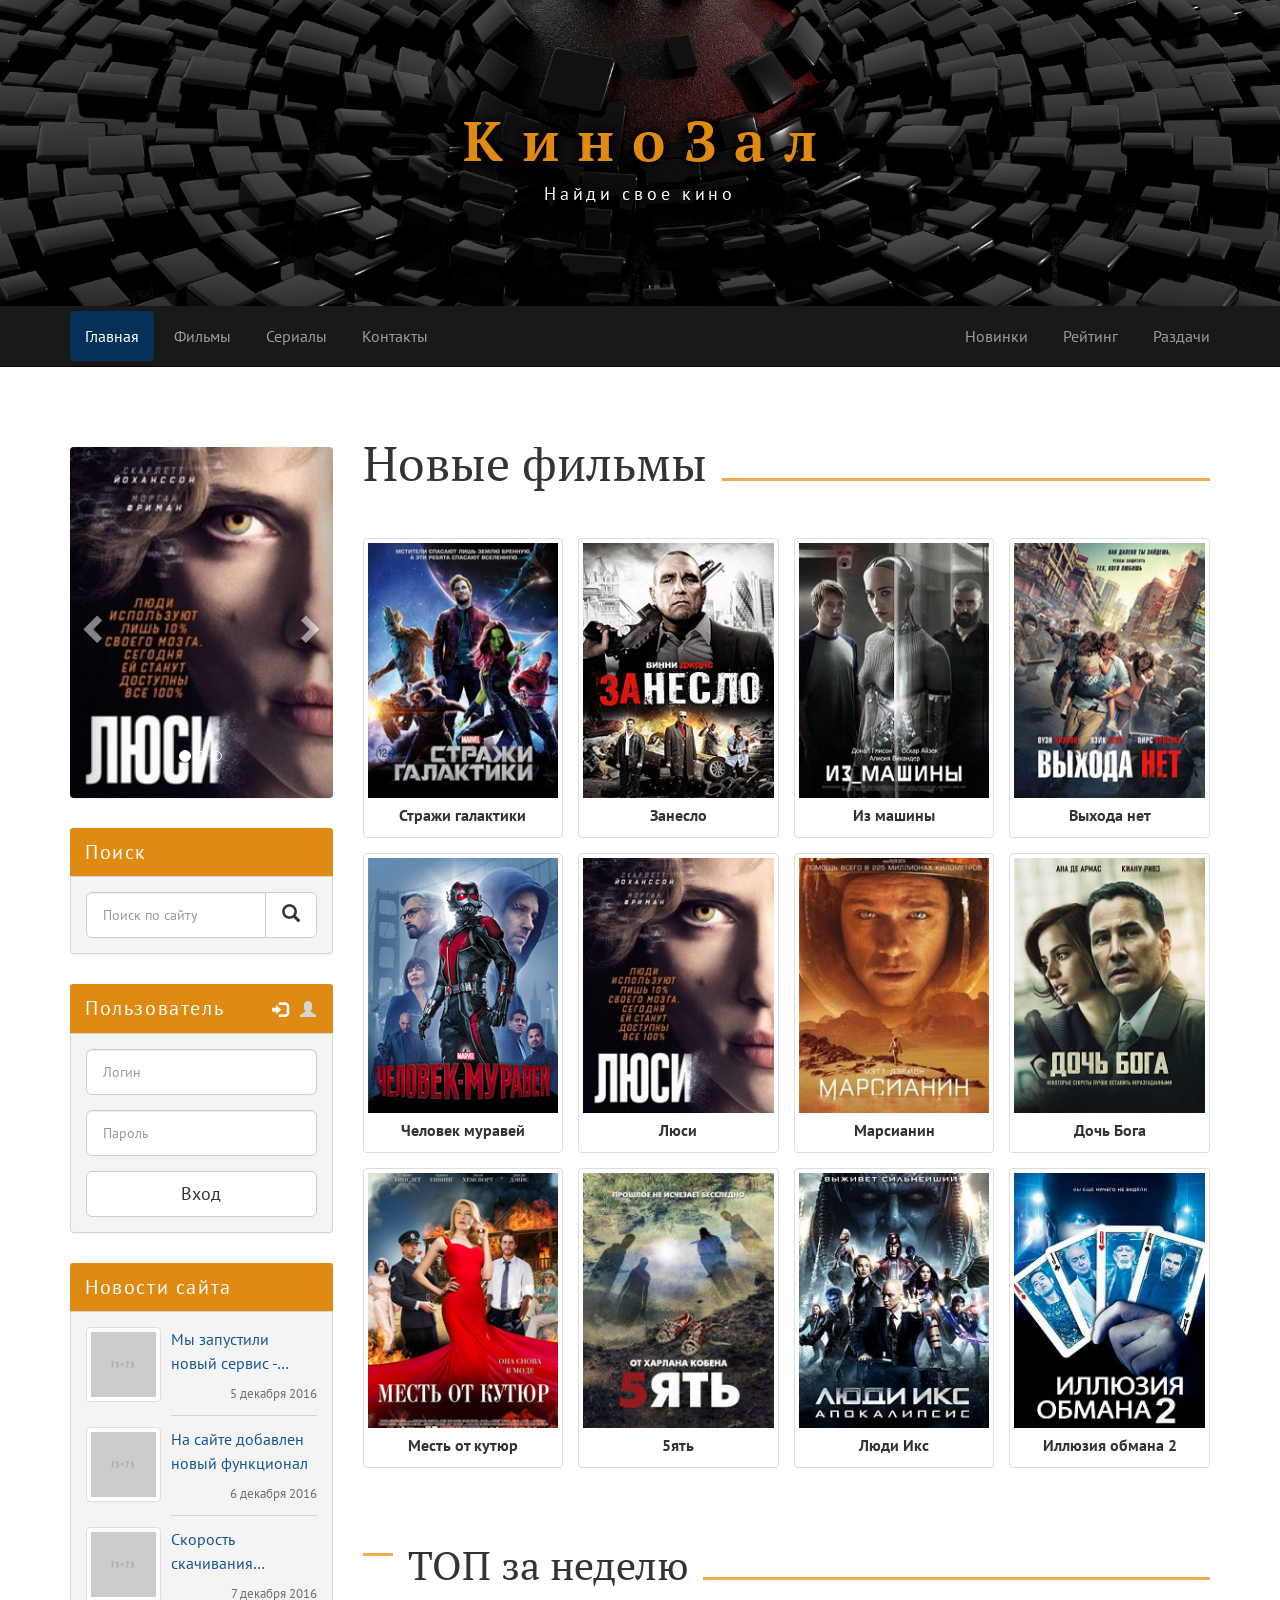
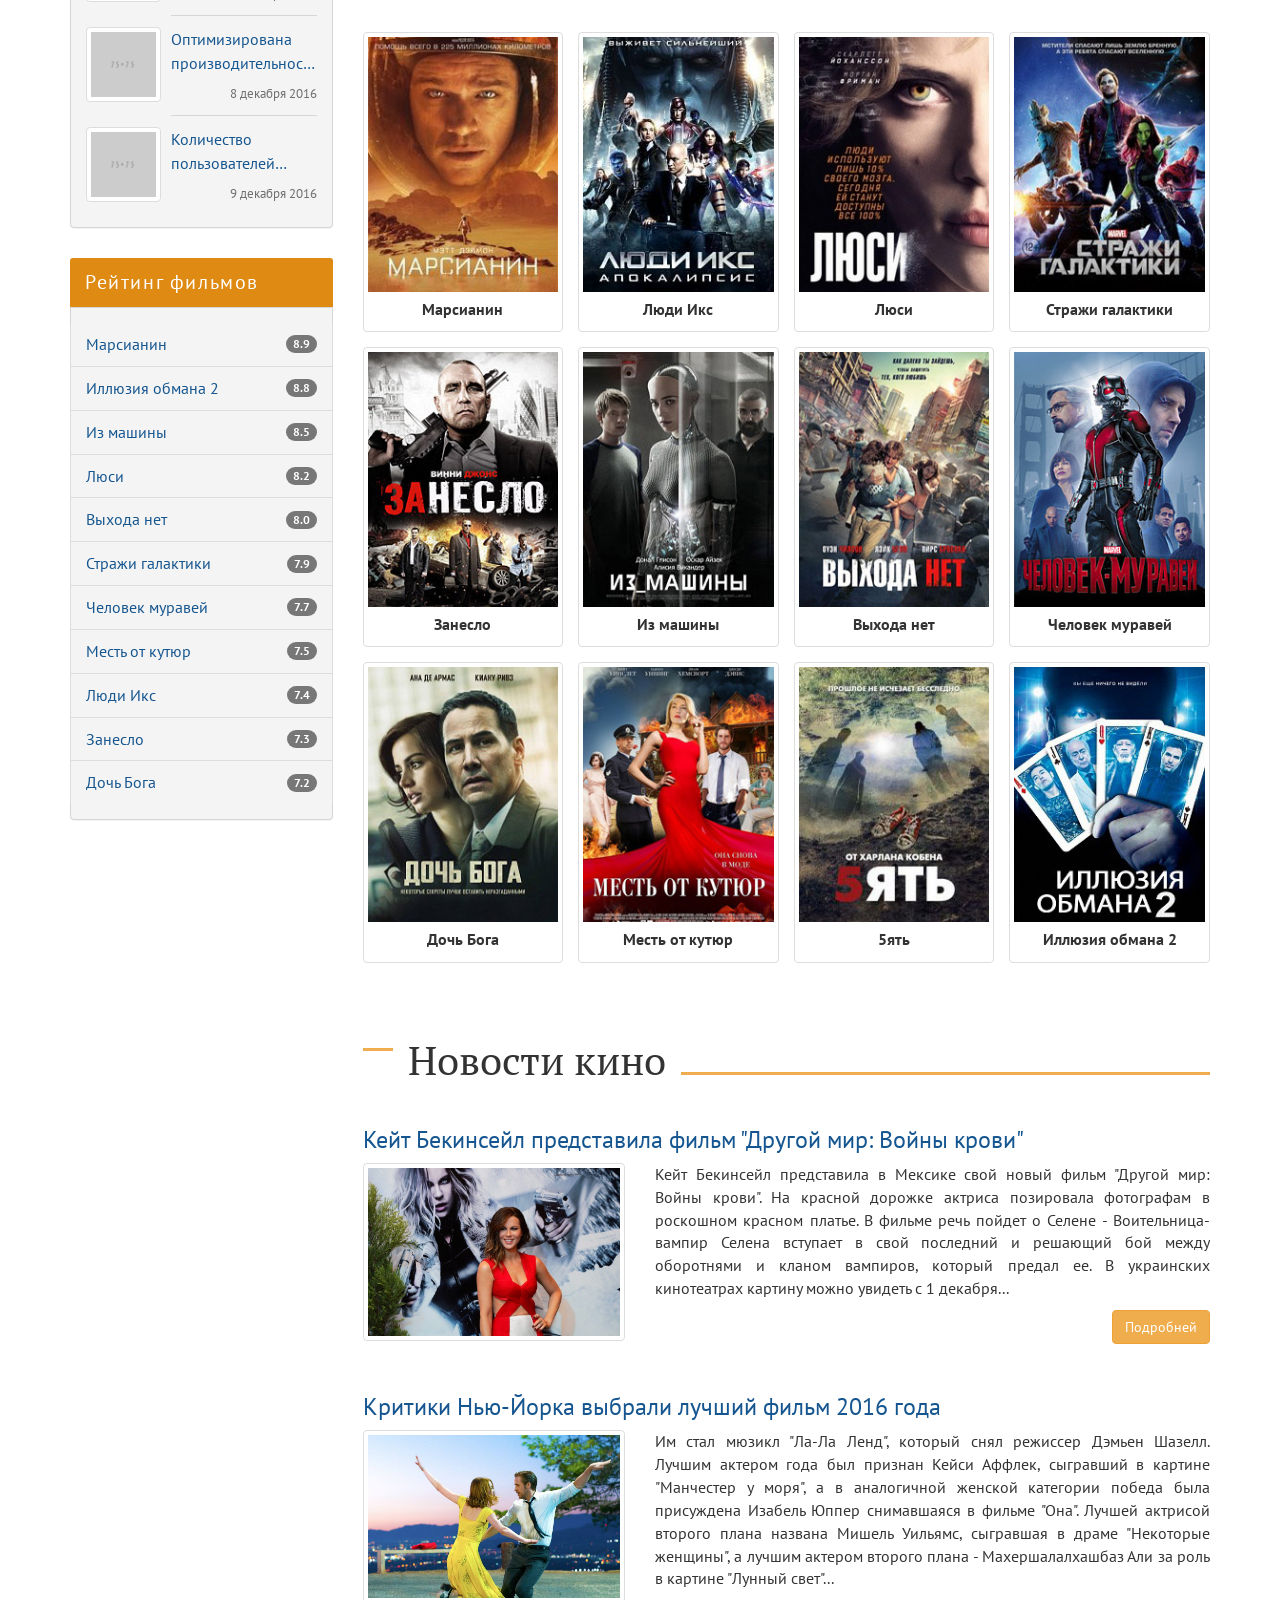
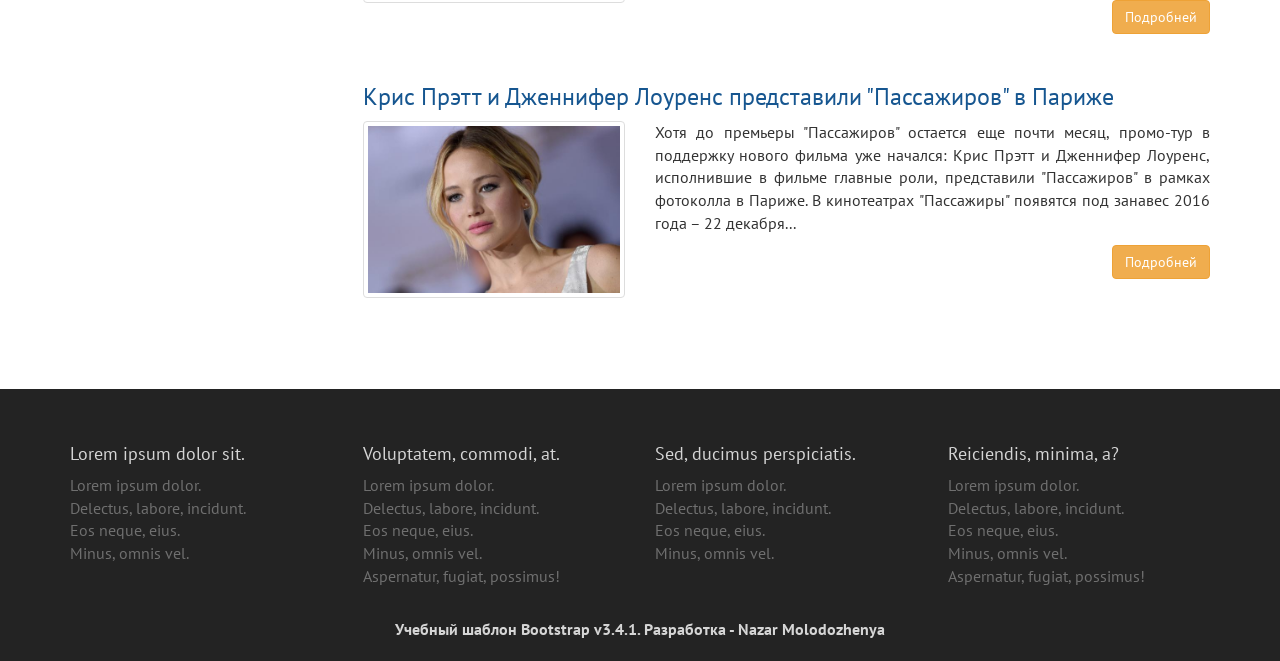
==== index.html @ 1fe45359 "bootstrap-project_first-version" ====
<!DOCTYPE html>

<html lang="ru">

<head>
	<meta charset="UTF-8">
	<meta name="viewport" content="width=device-width, initial-scale=1.0, minimum-scale=1.0">
	<meta http-equiv="X-UA-Compatible" content="ie=edge">
	<title>КиноЗал</title>
	<link href="libs/bootstrap/dist/css/bootstrap.min.css" rel="stylesheet">
	<link href="https://fonts.googleapis.com/css2?family=PT+Sans:wght@400;700&family=PT+Serif:wght@400;700&display=swap"
		rel="stylesheet">
	<link href="assets/css/style.css" rel="stylesheet">
	<link rel="icon" href="assets/img/favicon.png" type="image/x-icon">
	<!--[if lt IE 9]-->
	<script src="https://oss.maxcdn.com/html5shiv/3.7.3/html5shiv.min.js"></script>
	<script src="https://oss.maxcdn.com/respond/1.4.2/respond.min.js"></script>
	<!--[endif]-->
</head>

<body>

	<header class="header">

		<div class="header-logo">
			<div class="container">
				<strong class="header-logo__title">КиноЗал</strong>
				<span class="header-logo__description">Найди свое кино</span>
			</div>
		</div>

		<div class="header-menu">
			<nav class="navbar navbar-inverse navbar-static-top">
				<div class="container">

					<div class="navbar-header">
						<button type="button" class="navbar-toggle collapsed" data-toggle="collapse"
							data-target="#navbar-top" aria-expanded="false">
							<span class="sr-only">Toggle navigation</span>
							<span class="icon-bar"></span>
							<span class="icon-bar"></span>
							<span class="icon-bar"></span>
						</button>
					</div>

					<div class="collapse navbar-collapse" id="navbar-top">
						<ul class="nav navbar-nav navbar-left">
							<li class="active"><a href="index.html">Главная</a></li>
							<li><a href="page.html">Фильмы</a></li>
							<li><a href="#">Сериалы</a></li>
							<li><a href="#">Контакты</a></li>
						</ul>

						<ul class="nav navbar-nav navbar-right">
							<li><a href="#">Новинки</a></li>
							<li><a href="#">Рейтинг</a></li>
							<li><a href="#">Раздачи</a></li>
						</ul>
					</div>

				</div>
			</nav>
		</div>

	</header>

	<div class="container">
		<div class="row">

			<main class="main col-lg-9 col-lg-push-3 col-md-8 col-md-push-4">

				<section class="site-search panel panel-info visible-sm visible-xs">
					<div class="panel-heading">Поиск</div>
					<div class="panel-body">
						<form action="search">
							<div class="input-group input-group-lg">
								<input type="search" class="form-control" placeholder="Поиск по сайту">
								<span class="input-group-btn">
									<button class="btn btn-default">
										<span class="glyphicon glyphicon-search"></span>
									</button>
								</span>
							</div>
						</form>
					</div>
				</section>

				<section class="user-login panel panel-info visible-sm visible-xs">
					<div class="panel-heading">Пользователь</div>
					<div class="panel-body">
						<ul class="user-login__tabs nav nav-tabs" role="tablist">
							<li role="presentation" class="active">
								<a href="#user-login-main" aria-controls="user-login-main" role="tab" data-toggle="tab">
									<span class="glyphicon glyphicon-log-in"></span>
								</a>
							</li>
							<li role="presentation">
								<a href="#user-registration-main" aria-controls="user-registration-main" role="tab"
									data-toggle="tab">
									<span class="glyphicon glyphicon-user"></span>
								</a>
							</li>
						</ul>
						<div class="user-login__content tab-content">
							<div role="tabpanel" class="tab-pane fade in active" id="user-login-main">
								<form action="login">
									<div class="form-group">
										<input type="text" class="form-control input-lg" placeholder="Логин">
									</div>
									<div class="form-group">
										<input type="password" class="form-control input-lg" placeholder="Пароль">
									</div>
									<button class="btn btn-default btn-lg btn-block">Вход</button>
								</form>
							</div>
							<div role="tabpanel" class="tab-pane fade" id="user-registration-main">
								<form action="registration">
									<div class="form-group">
										<input type="text" class="form-control input-lg" placeholder="Логин">
									</div>
									<div class="form-group">
										<input type="password" class="form-control input-lg" placeholder="Пароль">
									</div>
									<div class="form-group">
										<input type="email" class="form-control input-lg" placeholder="Email">
									</div>
									<button class="btn btn-default btn-lg btn-block">Регистрация</button>
								</form>
							</div>
						</div>
					</div>
				</section>

				<section class="new-films">
					<h1 class="new-films__title">Новые фильмы</h1>
					<div class="new-films__row row">
						<article class="new-films__item col-lg-3 col-sm-4 col-xs-6">
							<div class="new-films__item-thumbnail thumbnail">
								<a class="new-films__item-link" href="">
									<img class="new-films__item-image" src="assets/img/films/1266931.jpg" alt="...">
									<div class="new-films__item-caption caption">
										<h3 class="new-films__item-title">Стражи галактики</h3>
									</div>
								</a>
							</div>
						</article>
						<article class="new-films__item col-lg-3 col-sm-4 col-xs-6">
							<div class="new-films__item-thumbnail thumbnail">
								<a class="new-films__item-link" href="">
									<img class="new-films__item-image" src="assets/img/films/1289488.jpg" alt="...">
									<div class="new-films__item-caption caption">
										<h3 class="new-films__item-title">Занесло</h3>
									</div>
								</a>
							</div>
						</article>
						<article class="new-films__item col-lg-3 col-sm-4 col-xs-6">
							<div class="new-films__item-thumbnail thumbnail">
								<a class="new-films__item-link" href="">
									<img class="new-films__item-image" src="assets/img/films/1341151.jpg" alt="...">
									<div class="new-films__item-caption caption">
										<h3 class="new-films__item-title">Из машины</h3>
									</div>
								</a>
							</div>
						</article>
						<article class="new-films__item col-lg-3 col-sm-4 col-xs-6">
							<div class="new-films__item-thumbnail thumbnail">
								<a class="new-films__item-link" href="">
									<img class="new-films__item-image" src="assets/img/films/1381061.jpg" alt="...">
									<div class="new-films__item-caption caption">
										<h3 class="new-films__item-title">Выхода нет</h3>
									</div>
								</a>
							</div>
						</article>
						<article class="new-films__item col-lg-3 col-sm-4 col-xs-6">
							<div class="new-films__item-thumbnail thumbnail">
								<a class="new-films__item-link" href="">
									<img class="new-films__item-image" src="assets/img/films/1393263.jpg" alt="...">
									<div class="new-films__item-caption caption">
										<h3 class="new-films__item-title">Человек муравей</h3>
									</div>
								</a>
							</div>
						</article>
						<article class="new-films__item col-lg-3 col-sm-4 col-xs-6">
							<div class="new-films__item-thumbnail thumbnail">
								<a class="new-films__item-link" href="">
									<img class="new-films__item-image" src="assets/img/films/1263242.jpg" alt="...">
									<div class="new-films__item-caption caption">
										<h3 class="new-films__item-title">Люси</h3>
									</div>
								</a>
							</div>
						</article>
						<article class="new-films__item col-lg-3 col-sm-4 col-xs-6">
							<div class="new-films__item-thumbnail thumbnail">
								<a class="new-films__item-link" href="">
									<img class="new-films__item-image" src="assets/img/films/1401663.jpg" alt="...">
									<div class="new-films__item-caption caption">
										<h3 class="new-films__item-title">Марсианин</h3>
									</div>
								</a>
							</div>
						</article>
						<article class="new-films__item col-lg-3 col-sm-4 col-xs-6">
							<div class="new-films__item-thumbnail thumbnail">
								<a class="new-films__item-link" href="">
									<img class="new-films__item-image" src="assets/img/films/1415999.jpg" alt="...">
									<div class="new-films__item-caption caption">
										<h3 class="new-films__item-title">Дочь Бога</h3>
									</div>
								</a>
							</div>
						</article>
						<article class="new-films__item col-lg-3 col-sm-4 col-xs-6">
							<div class="new-films__item-thumbnail thumbnail">
								<a class="new-films__item-link" href="">
									<img class="new-films__item-image" src="assets/img/films/1423264.jpg" alt="...">
									<div class="new-films__item-caption caption">
										<h3 class="new-films__item-title">Месть от кутюр</h3>
									</div>
								</a>
							</div>
						</article>
						<article class="new-films__item col-lg-3 col-sm-4 col-xs-6">
							<div class="new-films__item-thumbnail thumbnail">
								<a class="new-films__item-link" href="">
									<img class="new-films__item-image" src="assets/img/films/1441076.jpg" alt="...">
									<div class="new-films__item-caption caption">
										<h3 class="new-films__item-title">5ять</h3>
									</div>
								</a>
							</div>
						</article>
						<article class="new-films__item col-lg-3 col-sm-4 col-xs-6">
							<div class="new-films__item-thumbnail thumbnail">
								<a class="new-films__item-link" href="">
									<img class="new-films__item-image" src="assets/img/films/1453229.jpg" alt="...">
									<div class="new-films__item-caption caption">
										<h3 class="new-films__item-title">Люди Икс</h3>
									</div>
								</a>
							</div>
						</article>
						<article class="new-films__item col-lg-3 col-sm-4 col-xs-6">
							<div class="new-films__item-thumbnail thumbnail">
								<a class="new-films__item-link" href="">
									<img class="new-films__item-image" src="assets/img/films/1455536.jpg" alt="...">
									<div class="new-films__item-caption caption">
										<h3 class="new-films__item-title">Иллюзия обмана 2</h3>
									</div>
								</a>
							</div>
						</article>
					</div>
				</section>

				<section class="top-week">
					<h2>ТОП за неделю</h2>
					<div class="top-week__row row">
						<article class="top-week__item col-lg-3 col-sm-4 col-xs-6">
							<div class="top-week__item-thumbnail thumbnail">
								<a href="#">
									<img src="assets/img/films/1401663.jpg" alt="Марсианин"
										class="top-week__item-image">
									<div class="top-week__item-caption caption">
										<h3 class="top-week__item-title">Марсианин</h3>
									</div>
								</a>
							</div>
						</article>
						<article class="top-week__item col-lg-3 col-sm-4 col-xs-6">
							<div class="top-week__item-thumbnail thumbnail">
								<a href="#">
									<img src="assets/img/films/1453229.jpg" alt="Люди Икс" class="top-week__item-image">
									<div class="top-week__item-caption caption">
										<h3 class="top-week__item-title">Люди Икс</h3>
									</div>
								</a>
							</div>
						</article>
						<article class="top-week__item col-lg-3 col-sm-4 col-xs-6">
							<div class="top-week__item-thumbnail thumbnail">
								<a href="#">
									<img src="assets/img/films/1263242.jpg" alt="Люси" class="top-week__item-image">
									<div class="top-week__item-caption caption">
										<h3 class="top-week__item-title">Люси</h3>
									</div>
								</a>
							</div>
						</article>
						<article class="top-week__item col-lg-3 col-sm-4 col-xs-6">
							<div class="top-week__item-thumbnail thumbnail">
								<a href="#">
									<img src="assets/img/films/1266931.jpg" alt="Стражи галактики"
										class="top-week__item-image">
									<div class="top-week__item-caption caption">
										<h3 class="top-week__item-title">Стражи галактики</h3>
									</div>
								</a>
							</div>
						</article>
						<article class="top-week__item col-lg-3 col-sm-4 col-xs-6">
							<div class="top-week__item-thumbnail thumbnail">
								<a href="#">
									<img src="assets/img/films/1289488.jpg" alt="Занесло" class="top-week__item-image">
									<div class="top-week__item-caption caption">
										<h3 class="top-week__item-title">Занесло</h3>
									</div>
								</a>
							</div>
						</article>
						<article class="top-week__item col-lg-3 col-sm-4 col-xs-6">
							<div class="top-week__item-thumbnail thumbnail">
								<a href="#">
									<img src="assets/img/films/1341151.jpg" alt="Из машины"
										class="top-week__item-image">
									<div class="top-week__item-caption caption">
										<h3 class="top-week__item-title">Из машины</h3>
									</div>
								</a>
							</div>
						</article>
						<article class="top-week__item col-lg-3 col-sm-4 col-xs-6">
							<div class="top-week__item-thumbnail thumbnail">
								<a href="#">
									<img src="assets/img/films/1381061.jpg" alt="Выхода нет"
										class="top-week__item-image">
									<div class="top-week__item-caption caption">
										<h3 class="top-week__item-title">Выхода нет</h3>
									</div>
								</a>
							</div>
						</article>
						<article class="top-week__item col-lg-3 col-sm-4 col-xs-6">
							<div class="top-week__item-thumbnail thumbnail">
								<a href="#">
									<img src="assets/img/films/1393263.jpg" alt="Человек муравей"
										class="top-week__item-image">
									<div class="top-week__item-caption caption">
										<h3 class="top-week__item-title">Человек муравей</h3>
									</div>
								</a>
							</div>
						</article>
						<article class="top-week__item col-lg-3 col-sm-4 col-xs-6">
							<div class="top-week__item-thumbnail thumbnail">
								<a href="#">
									<img src="assets/img/films/1415999.jpg" alt="Дочь Бога"
										class="top-week__item-image">
									<div class="top-week__item-caption caption">
										<h3 class="top-week__item-title">Дочь Бога</h3>
									</div>
								</a>
							</div>
						</article>
						<article class="top-week__item col-lg-3 col-sm-4 col-xs-6">
							<div class="top-week__item-thumbnail thumbnail">
								<a href="#">
									<img src="assets/img/films/1423264.jpg" alt="Месть от кутюр"
										class="top-week__item-image">
									<div class="top-week__item-caption caption">
										<h3 class="top-week__item-title">Месть от кутюр</h3>
									</div>
								</a>
							</div>
						</article>
						<article class="top-week__item col-lg-3 col-sm-4 col-xs-6">
							<div class="top-week__item-thumbnail thumbnail">
								<a href="#">
									<img src="assets/img/films/1441076.jpg" alt="5ять" class="top-week__item-image">
									<div class="top-week__item-caption caption">
										<h3 class="top-week__item-title">5ять</h3>
									</div>
								</a>
							</div>
						</article>
						<article class="top-week__item col-lg-3 col-sm-4 col-xs-6">
							<div class="top-week__item-thumbnail thumbnail">
								<a href="#">
									<img src="assets/img/films/1455536.jpg" alt="Иллюзия обмана 2"
										class="top-week__item-image">
									<div class="top-week__item-caption caption">
										<h3 class="top-week__item-title">Иллюзия обмана 2</h3>
									</div>
								</a>
							</div>
						</article>
					</div>
				</section>

				<section class="film-news">
					<h2>Новости кино</h2>
					<article class="film-news__item">
						<h3><a href="#">Кейт Бекинсейл представила фильм "Другой мир: Войны крови"</a></h3>
						<div class="row">
							<div class="col-sm-4">
								<div class="film-news__item-thumbnail thumbnail">
									<img class="film-news__item-image" src="assets/img/news/news-1.jpg" alt="image">
								</div>
							</div>
							<div class="col-sm-8">
								<p class="film-news__item-text">Кейт Бекинсейл представила в Мексике свой новый фильм
									"Другой мир: Войны
									крови". На красной дорожке актриса позировала фотографам в роскошном красном платье.
									В фильме речь
									пойдет о Селене - Воительница-вампир Селена вступает в свой последний и решающий бой
									между оборотнями
									и кланом вампиров, который предал ее. В украинских кинотеатрах картину можно увидеть
									с 1 декабря...
								</p>
								<a href="#" class="film-news__item-button btn btn-warning">Подробней</a>
							</div>
						</div>
					</article>
					<article class="film-news__item">
						<h3><a href="#">Критики Нью-Йорка выбрали лучший фильм 2016 года</a></h3>
						<div class="row">
							<div class="col-sm-4">
								<div class="film-news__item-thumbnail thumbnail">
									<img class="film-news__item-image" src="assets/img/news/news-2.jpg" alt="image">
								</div>
							</div>
							<div class="col-sm-8">
								<p class="film-news__item-text">Им стал мюзикл "Ла-Ла Ленд", который снял режиссер
									Дэмьен Шазелл. Лучшим
									актером года был признан Кейси Аффлек, сыгравший в картине "Манчестер у моря", а в
									аналогичной женской
									категории победа была присуждена Изабель Юппер снимавшаяся в фильме "Она". Лучшей
									актрисой второго
									плана названа Мишель Уильямс, сыгравшая в драме "Некоторые женщины", а лучшим
									актером второго плана -
									Махершалалхашбаз Али за роль в картине "Лунный свет"...</p>
								<a href="#" class="film-news__item-button btn btn-warning">Подробней</a>
							</div>
						</div>
					</article>
					<article class="film-news__item">
						<h3><a href="#">Крис Прэтт и Дженнифер Лоуренс представили "Пассажиров" в Париже</a></h3>
						<div class="row">
							<div class="col-sm-4">
								<div class="film-news__item-thumbnail thumbnail">
									<img class="film-news__item-image" src="assets/img/news/news-3.jpg" alt="image">
								</div>
							</div>
							<div class="col-sm-8">
								<p class="film-news__item-text">Хотя до премьеры "Пассажиров" остается еще почти месяц,
									промо-тур в
									поддержку нового фильма уже начался: Крис Прэтт и Дженнифер Лоуренс, исполнившие в
									фильме главные
									роли, представили "Пассажиров" в рамках фотоколла в Париже. В кинотеатрах
									"Пассажиры" появятся под
									занавес 2016 года – 22 декабря...</p>
								<a href="#" class="film-news__item-button btn btn-warning">Подробней</a>
							</div>
						</div>
					</article>
				</section>

			</main>

			<aside class="left-sidebar col-lg-3 col-lg-pull-9 col-md-4 col-md-pull-8">

				<div class="vertical-slider panel panel-info hidden-sm hidden-xs">
					<div id="vertical-carousel" class="carousel slide" data-ride="carousel">
						<!-- Показатели -->
						<ol class="carousel-indicators">
							<li data-target="#vertical-carousel" data-slide-to="0" class="active"></li>
							<li data-target="#vertical-carousel" data-slide-to="1"></li>
							<li data-target="#vertical-carousel" data-slide-to="2"></li>
						</ol>

						<!-- Обертка для слайдов -->
						<div class="carousel-inner" role="listbox">
							<div class="item active">
								<img class="vertical-slider__image" src="assets/img/films/1263242.jpg" alt="slider">
							</div>
							<div class="item">
								<img class="vertical-slider__image" src="assets/img/films/1289488.jpg" alt="slider">
							</div>
							<div class="item">
								<img class="vertical-slider__image" src="assets/img/films/1401663.jpg" alt="slider">
							</div>
						</div>

						<!-- Элементы управления -->
						<a class="left carousel-control" href="#vertical-carousel" role="button" data-slide="prev">
							<span class="glyphicon glyphicon-chevron-left" aria-hidden="true"></span>
							<span class="sr-only">Previous</span>
						</a>
						<a class="right carousel-control" href="#vertical-carousel" role="button" data-slide="next">
							<span class="glyphicon glyphicon-chevron-right" aria-hidden="true"></span>
							<span class="sr-only">Next</span>
						</a>
					</div>
				</div>

				<div class="site-search panel panel-info hidden-sm hidden-xs">
					<div class="panel-heading">Поиск</div>
					<div class="panel-body">
						<form action="search">
							<div class="input-group input-group-lg">
								<input type="search" class="form-control" placeholder="Поиск по сайту">
								<span class="input-group-btn">
									<button class="btn btn-default">
										<span class="glyphicon glyphicon-search"></span>
									</button>
								</span>
							</div>
						</form>
					</div>
				</div>

				<div class="user-login panel panel-info hidden-sm hidden-xs">
					<div class="panel-heading">Пользователь</div>
					<div class="panel-body">
						<ul class="user-login__tabs nav nav-tabs" role="tablist">
							<li role="presentation" class="active">
								<a href="#user-login-sidebar" aria-controls="user-login-sidebar" role="tab"
									data-toggle="tab">
									<span class="glyphicon glyphicon-log-in"></span>
								</a>
							</li>
							<li role="presentation">
								<a href="#user-registration-sidebar" aria-controls="user-registration-sidebar"
									role="tab" data-toggle="tab">
									<span class="glyphicon glyphicon-user"></span>
								</a>
							</li>
						</ul>
						<div class="user-login__content tab-content">
							<div role="tabpanel" class="tab-pane fade in active" id="user-login-sidebar">
								<form action="login">
									<div class="form-group">
										<input type="text" class="form-control input-lg" placeholder="Логин">
									</div>
									<div class="form-group">
										<input type="password" class="form-control input-lg" placeholder="Пароль">
									</div>
									<button class="btn btn-default btn-lg btn-block">Вход</button>
								</form>
							</div>
							<div role="tabpanel" class="tab-pane fade" id="user-registration-sidebar">
								<form action="registration">
									<div class="form-group">
										<input type="text" class="form-control input-lg" placeholder="Логин">
									</div>
									<div class="form-group">
										<input type="password" class="form-control input-lg" placeholder="Пароль">
									</div>
									<div class="form-group">
										<input type="email" class="form-control input-lg" placeholder="Email">
									</div>
									<button class="btn btn-default btn-lg btn-block">Регистрация</button>
								</form>
							</div>
						</div>
					</div>
				</div>

				<div class="site-news panel panel-info">
					<div class="panel-heading">Новости сайта</div>
					<div class="panel-body">
						<div class="site-news__item">
							<div class="site-news__item-thumbnail thumbnail">
								<img class="site-news__item-image" src=" assets/img/75x75.png" alt="image placeholder">
							</div>
							<div class="site-news__item-title">
								<a class="site-news__item-link" href="#">
									Мы запустили новый сервис - КиноМонстр
								</a>
							</div>
							<div class="site-news__item-date">5 декабря 2016</div>
						</div>
						<div class="site-news__item">
							<div class="site-news__item-thumbnail thumbnail">
								<img class="site-news__item-image" src=" assets/img/75x75.png" alt="image placeholder">
							</div>
							<div class="site-news__item-title">
								<a class="site-news__item-link" href="#">
									На сайте добавлен новый функционал
								</a>
							</div>
							<div class="site-news__item-date">6 декабря 2016</div>
						</div>
						<div class="site-news__item">
							<div class="site-news__item-thumbnail thumbnail">
								<img class="site-news__item-image" src=" assets/img/75x75.png" alt="image placeholder">
							</div>
							<div class="site-news__item-title">
								<a class="site-news__item-link" href="#">
									Скорость скачивания фильмов увеличена
								</a>
							</div>
							<div class="site-news__item-date">7 декабря 2016</div>
						</div>
						<div class="site-news__item">
							<div class="site-news__item-thumbnail thumbnail">
								<img class="site-news__item-image" src=" assets/img/75x75.png" alt="image placeholder">
							</div>
							<div class="site-news__item-title">
								<a class="site-news__item-link" href="#">
									Оптимизирована производительность сервера
								</a>
							</div>
							<div class="site-news__item-date">8 декабря 2016</div>
						</div>
						<div class="site-news__item">
							<div class="site-news__item-thumbnail thumbnail">
								<img class="site-news__item-image" src=" assets/img/75x75.png" alt="image placeholder">
							</div>
							<div class="site-news__item-title">
								<a class="site-news__item-link" href="#">
									Количество пользователей перевалила за 10 000
								</a>
							</div>
							<div class="site-news__item-date">9 декабря 2016</div>
						</div>
					</div>
				</div>

				<div class="top-films panel panel-info">
					<div class="panel-heading">Рейтинг фильмов</div>
					<div class="top-films__body panel-body">
						<div class="top-films__list list-group">
							<a href="#" class="top-films__link list-group-item">Марсианин<span
									class="top-films__badge badge">8.9</span></a>
							<a href="#" class="top-films__link list-group-item">Иллюзия обмана 2<span
									class="top-films__badge badge">8.8</span></a>
							<a href="#" class="top-films__link list-group-item">Из машины<span
									class="top-films__badge badge">8.5</span></a>
							<a href="#" class="top-films__link list-group-item">Люси<span
									class="top-films__badge badge">8.2</span></a>
							<a href="#" class="top-films__link list-group-item">Выхода нет<span
									class="top-films__badge badge">8.0</span></a>
							<a href="#" class="top-films__link list-group-item">Стражи галактики<span
									class="top-films__badge badge">7.9</span></a>
							<a href="#" class="top-films__link list-group-item">Человек муравей<span
									class="top-films__badge badge">7.7</span></a>
							<a href="#" class="top-films__link list-group-item">Месть от кутюр<span
									class="top-films__badge badge">7.5</span></a>
							<a href="#" class="top-films__link list-group-item">Люди Икс<span
									class="top-films__badge badge">7.4</span></a>
							<a href="#" class="top-films__link list-group-item">Занесло<span
									class="top-films__badge badge">7.3</span></a>
							<a href="#" class="top-films__link list-group-item">Дочь Бога<span
									class="top-films__badge badge">7.2</span></a>
						</div>
					</div>
				</div>

			</aside>

		</div>
	</div>

	<footer class="footer">
		<div class="container-fluid">
			<div class="row">
				<div class="container">
					<div class="row">

						<div class="footer-top">

							<div class="footer-first col-md-3 col-xs-6">
								<h4>Lorem ipsum dolor sit.</h4>
								<ul>
									<li><a href="#">Lorem ipsum dolor.</a></li>
									<li><a href="#">Delectus, labore, incidunt.</a></li>
									<li><a href="#">Eos neque, eius.</a></li>
									<li><a href="#">Minus, omnis vel.</a></li>
								</ul>
							</div>

							<div class="footer-second col-md-3 col-xs-6">
								<h4>Voluptatem, commodi, at.</h4>
								<ul>
									<li><a href="#">Lorem ipsum dolor.</a></li>
									<li><a href="#">Delectus, labore, incidunt.</a></li>
									<li><a href="#">Eos neque, eius.</a></li>
									<li><a href="#">Minus, omnis vel.</a></li>
									<li><a href="#">Aspernatur, fugiat, possimus!</a></li>
								</ul>
							</div>

							<div class="footer-third col-md-3 col-xs-6">
								<h4>Sed, ducimus perspiciatis.</h4>
								<ul>
									<li><a href="#">Lorem ipsum dolor.</a></li>
									<li><a href="#">Delectus, labore, incidunt.</a></li>
									<li><a href="#">Eos neque, eius.</a></li>
									<li><a href="#">Minus, omnis vel.</a></li>
								</ul>
							</div>

							<div class="footer-fourth col-md-3 col-xs-6">
								<h4>Reiciendis, minima, a?</h4>
								<ul>
									<li><a href="#">Lorem ipsum dolor.</a></li>
									<li><a href="#">Delectus, labore, incidunt.</a></li>
									<li><a href="#">Eos neque, eius.</a></li>
									<li><a href="#">Minus, omnis vel.</a></li>
									<li><a href="#">Aspernatur, fugiat, possimus!</a></li>
								</ul>
							</div>

						</div>
					</div>

					<div class="row">
						<div class="footer-bottom">

							<div class="footer-author col-xs-12">
								<strong>
									<a href="https://fomenko.top/">Учебный шаблон Bootstrap v3.4.1. Разработка - Nazar
										Molodozhenya</a></strong>
							</div>

						</div>
					</div>
				</div>
			</div>

		</div>
	</footer>

	<script src="libs/jquery/dist/jquery.min.js"></script>
	<script src="libs/bootstrap/dist/js/bootstrap.min.js"></script>
</body>

</html>
---- assets/css/style.css ----
.header-logo__title, .header-logo__description {
  text-shadow: 0 0 5px #000000, 0 0 10px #000000, 0 0 20px #000000;
}

.navbar-inverse {
  background-color: #191919;
}

.navbar-inverse .navbar-nav > .active a {
  background-color: #053159;
}
.navbar-inverse .navbar-nav > .active a:focus, .navbar-inverse .navbar-nav > .active a:hover {
  background-color: #517ba2;
}

.navbar-inverse .navbar-nav > li > a {
  -webkit-transition: 0.5s;
  -o-transition: 0.5s;
  transition: 0.5s;
  text-align: center;
}
.navbar-inverse .navbar-nav > li > a:hover, .navbar-inverse .navbar-nav > li > a:focus {
  background-color: #165690;
}

.navbar-header {
  text-align: center;
}

.navbar-toggle {
  float: none;
  margin-right: 0;
}

.panel-info {
  border: none;
  background-color: #f4f4f4;
}
.panel-info:not(:last-of-type) {
  margin-bottom: 30px;
}
.panel-info:last-of-type {
  margin-bottom: 0;
}
.panel-info .panel-heading {
  letter-spacing: 0.08em;
  font-size: 1.25rem;
  background-color: #df8a13;
  color: #ffffff;
  border: none;
}
.panel-info .panel-body {
  border: 1px solid #d5d5d5;
  border-radius: 0 0 4px 4px;
}

.btn-lg-lg, .btn-lg-group-lg > .form-control,
.input-lg,
.input-group-lg > .form-control {
  font-size: 0.875rem;
}

.thumbnail {
  -webkit-transition: background-color 0.5s;
  -o-transition: background-color 0.5s;
  transition: background-color 0.5s;
}

.well {
  border-color: #d5d5d5;
  background-color: #f4f4f4;
}

.embed-responsive {
  border: 1px solid #d5d5d5;
  border-bottom: none;
  border-radius: 4px 4px 0 0;
}

html {
  font-size: 16px;
}

body {
  font-size: 16px;
  font-family: "PT Sans", sans-serif;
  overflow-y: scroll;
}

a {
  color: #165690;
}
a:hover, a:focus {
  color: #df8a13;
  text-decoration: none;
}

h1 {
  font-family: "PT Serif", serif;
}
h1::after {
  position: absolute;
  width: 100%;
  margin: 0.85em 0 0 15px;
  content: "";
  border-bottom: 3px solid #f0ad4f;
}

h2 {
  font-family: "PT Serif", serif;
}
h2::before {
  position: absolute;
  left: 0;
  width: 30px;
  margin: 0.25em 0 0 0;
  content: "";
  border-bottom: 3px solid #f0ad4f;
}
h2::after {
  position: absolute;
  width: 100%;
  margin: 0.85em 0 0 15px;
  content: "";
  border-bottom: 3px solid #f0ad4f;
}

section {
  position: relative;
  overflow: hidden;
  margin: 0;
}

.header {
  margin-bottom: 80px;
}

.header-logo {
  text-align: center;
  padding: 100px 0;
  background-image: url("../img/header-bg.jpg");
  background-position: center;
  background-size: cover;
}
.header-logo__title {
  display: block;
  font-family: "PT Serif", serif;
  letter-spacing: 0.33em;
  margin-right: -0.33em;
  color: #df8a13;
}
.header-logo__description {
  display: block;
  font-size: 1.15rem;
  letter-spacing: 0.2em;
  color: #ffffff;
}

.main {
  margin-bottom: 80px;
}

.new-films__row,
.top-week__row {
  margin-right: -7.5px;
  margin-left: -7.5px;
  margin-bottom: -15px;
}
.new-films__item,
.top-week__item {
  padding-right: 7.5px;
  padding-left: 7.5px;
  margin-bottom: 15px;
}
.new-films__item-thumbnail,
.top-week__item-thumbnail {
  margin-bottom: 0;
}
.new-films__item-image,
.top-week__item-image {
  width: 100%;
}
.new-films__item-title,
.top-week__item-title {
  margin: 0;
  font-size: 1rem;
  font-weight: bold;
  display: block;
  overflow: hidden;
  white-space: nowrap;
  -o-text-overflow: ellipsis;
     text-overflow: ellipsis;
}
.new-films__item-caption,
.top-week__item-caption {
  text-align: center;
}
.new-films__item:hover .thumbnail,
.top-week__item:hover .thumbnail {
  border-color: #df8a13;
  background-color: #df8a13;
}
.new-films__item:hover h3,
.top-week__item:hover h3 {
  color: #ffffff;
}

.film-news__item .thumbnail {
  margin-bottom: 0;
  -webkit-transition: background-color 0.25s;
  -o-transition: background-color 0.25s;
  transition: background-color 0.25s;
}
.film-news__item-image {
  width: 100%;
}
.film-news__item-text {
  text-align: justify;
}
.film-news__item-button {
  float: right;
  margin-bottom: 30px;
  -webkit-transition: background-color 0.25s;
  -o-transition: background-color 0.25s;
  transition: background-color 0.25s;
}
.film-news__item:hover .thumbnail {
  border-color: #df8a13;
  background-color: #df8a13;
}
.film-news__item:hover h3 > a {
  color: #df8a13;
}
.film-news__item:hover .btn-warning {
  background-color: #df8a13;
}
.film-news__item h3 > a {
  -webkit-transition: color 0.25s;
  -o-transition: color 0.25s;
  transition: color 0.25s;
}

.film-info {
  font-size: 1.2em;
}
.film-info__wrapper {
  white-space: nowrap;
}
.film-info__wrapper:not(:last-of-type) {
  margin-right: 15px;
}
.film-info__badge {
  font-size: 0.8em;
}
.film-info__well {
  border-top-left-radius: 0;
  border-top-right-radius: 0;
}

.film-comment-form__button {
  float: right;
}

.left-sidebar {
  margin-bottom: 80px;
}

.vertical-slider {
  border-radius: 4px;
  overflow: hidden;
}
.vertical-slider__image {
  width: 100%;
}

.user-login {
  position: relative;
}
.user-login__tabs {
  position: absolute;
  top: 0;
  right: 15px;
  border: none;
  margin-right: -5px;
}
.user-login__tabs a {
  background-color: transparent !important;
  border: none !important;
  color: #d5d5d5;
  padding: 15px 5px 13px !important;
}
.user-login__tabs .active a {
  color: #ffffff !important;
}

.site-news__item {
  clear: both;
  position: relative;
}
.site-news__item:not(:last-child) {
  min-height: 84.99999999px;
  margin-bottom: 15px;
}
.site-news__item:not(:last-child)::after {
  content: "";
  position: absolute;
  width: -webkit-calc(100% - 84.99999999px);
  width: calc(100% - 84.99999999px);
  height: 1px;
  background-color: #d5d5d5;
  bottom: -4px;
  right: 0;
}
.site-news__item:hover a {
  color: #df8a13;
}
.site-news__item:hover .thumbnail {
  border-color: #df8a13;
  background-color: #df8a13;
}
.site-news__item-thumbnail {
  float: left;
  width: 75px;
  margin: 0 9.99999999px 9.99999999px 0;
}
.site-news__item-image {
  width: 100%;
}
.site-news__item-title {
  -webkit-transition: color 0.25s;
  -o-transition: color 0.25s;
  transition: color 0.25s;
  margin-bottom: 0.5em;
}
.site-news__item-link {
  display: -webkit-box;
  overflow: hidden;
  height: 50px;
  font-size: 1rem;
  line-height: 1.5rem;
  -webkit-box-orient: vertical;
  -webkit-line-clamp: 2;
}
.site-news__item-date {
  text-align: right;
  font-size: 0.8rem;
  color: #6f6f6f;
}

.top-films__body {
  padding-left: 0;
  padding-right: 0;
}
.top-films__list {
  margin-bottom: 0;
}
.top-films__link {
  background-color: transparent;
  margin-right: -1px;
  margin-left: -1px;
  color: #165690 !important;
  padding-right: 50px;
}
.top-films__link:first-child {
  border-top: none;
  border-radius: 0;
}
.top-films__link:last-child {
  border-bottom: none;
  border-radius: 0;
}
.top-films__link:hover, .top-films__link:focus {
  color: #ffffff !important;
  background-color: #df8a13 !important;
  border-color: #df8a13;
}
.top-films__link:hover .badge, .top-films__link:focus .badge {
  background-color: #232323;
}
.top-films__badge {
  position: absolute;
  right: 15px;
  top: 50%;
  -webkit-transform: translateY(-50%);
      -ms-transform: translateY(-50%);
          transform: translateY(-50%);
}

.footer {
  padding-top: 45px;
  color: #d5d5d5;
  background-color: #232323;
}
.footer ul {
  padding: 0;
  list-style: none;
}
.footer a {
  color: #6f6f6f;
}
.footer a:hover {
  color: #ffffff;
}

.footer-author {
  margin: 20px 0;
  text-align: center;
}
.footer-author a {
  color: #d5d5d5;
}
@media (min-width: 576px) {
  h1 {
    margin: -9.99999999px 0 1em;
    font-size: 3rem;
  }
  h2 {
    margin: 60px 0 45px 45px;
    font-size: 2.5rem;
  }
  h3 {
    font-size: 1.5rem;
  }
  .header-logo__title {
    font-size: 3.5rem;
  }
}
@media (min-width: 768px) {
  .navbar-inverse .navbar-nav > li > a {
    border-radius: 4px;
  }
  .navbar-left > li {
    margin: 5px 5px 5px 0;
  }
  .navbar-right > li {
    margin: 5px 0 5px 5px;
  }
}
@media (max-width: 767.8px) {
  .navbar-left {
    margin-bottom: 0;
  }
  .navbar-right {
    margin-top: 0;
  }
}
@media (max-width: 575.8px) {
  h1 {
    margin: 0 0 1em;
    font-size: 2rem;
  }
  h2 {
    margin: 45px 0 30px 45px;
    font-size: 1.75rem;
  }
  h3 {
    font-size: 1.25rem;
  }
  .header-logo__title {
    font-size: 2.5rem;
  }
}
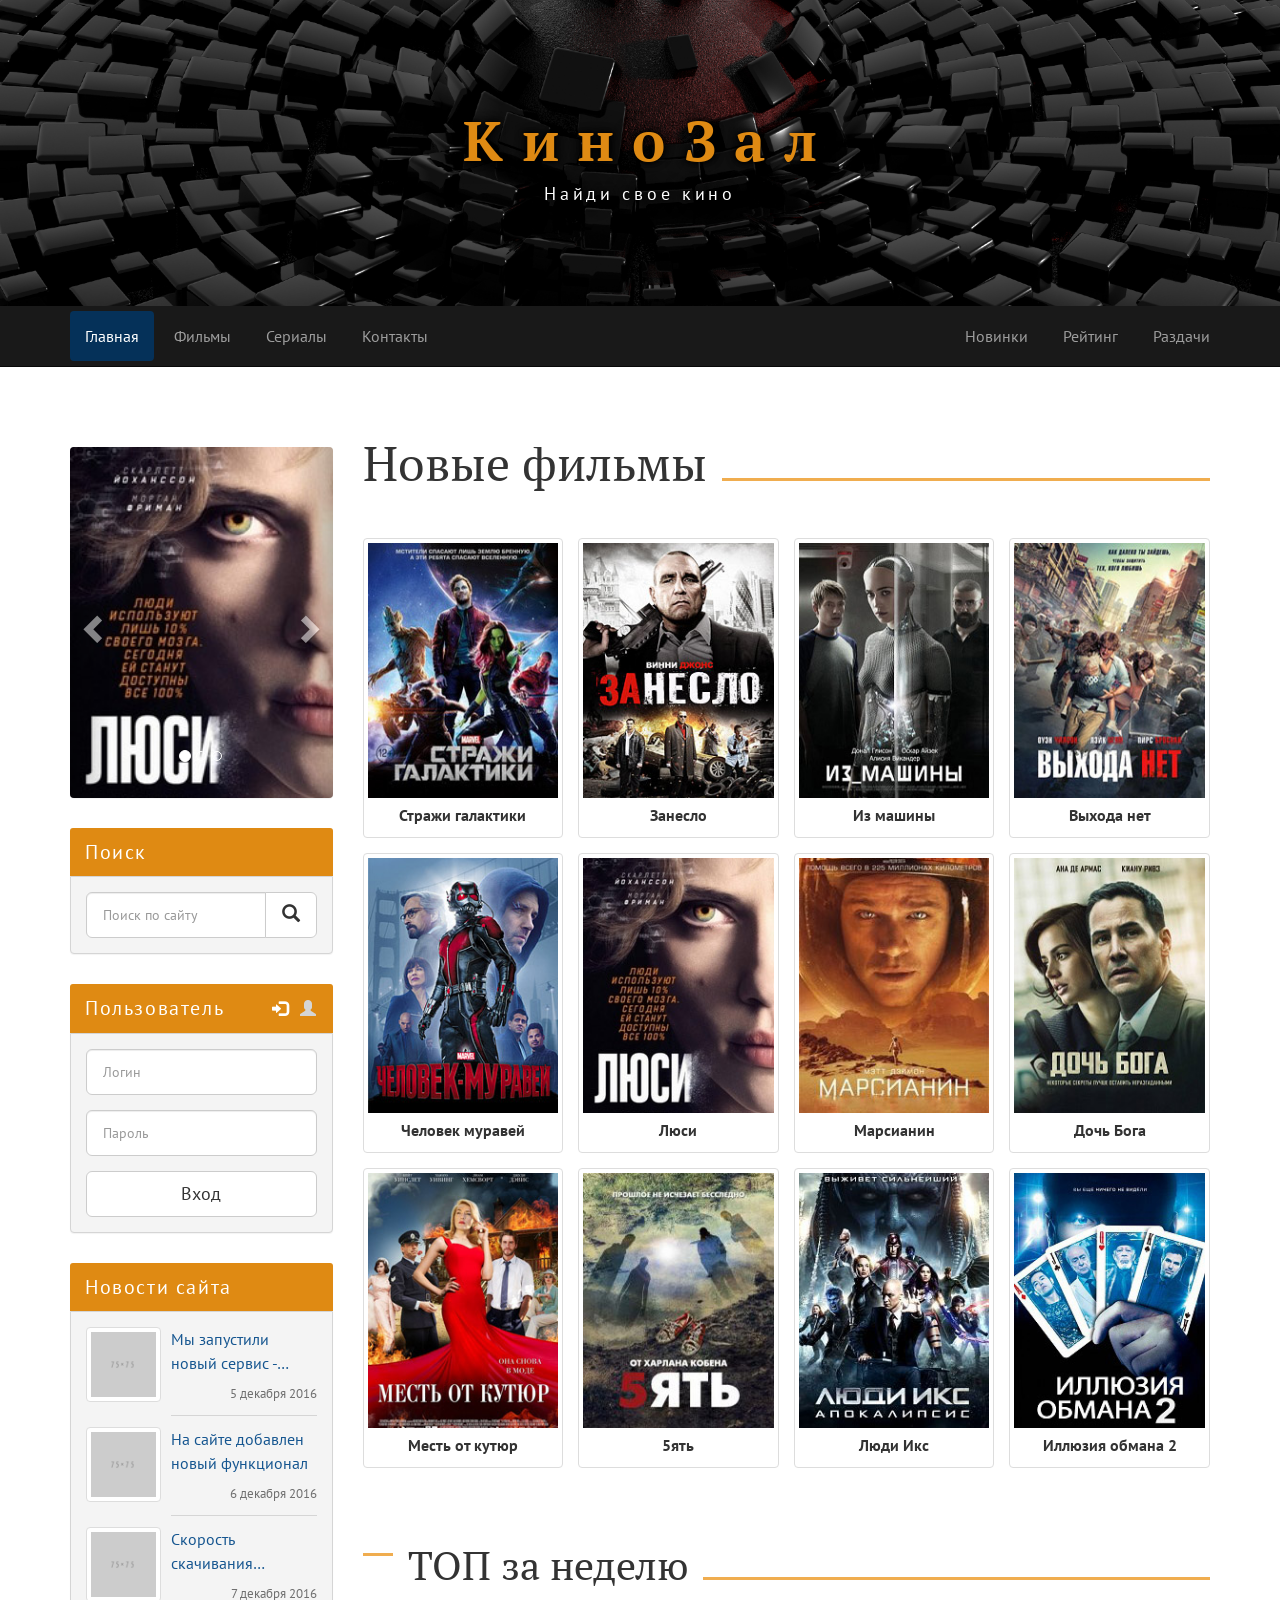
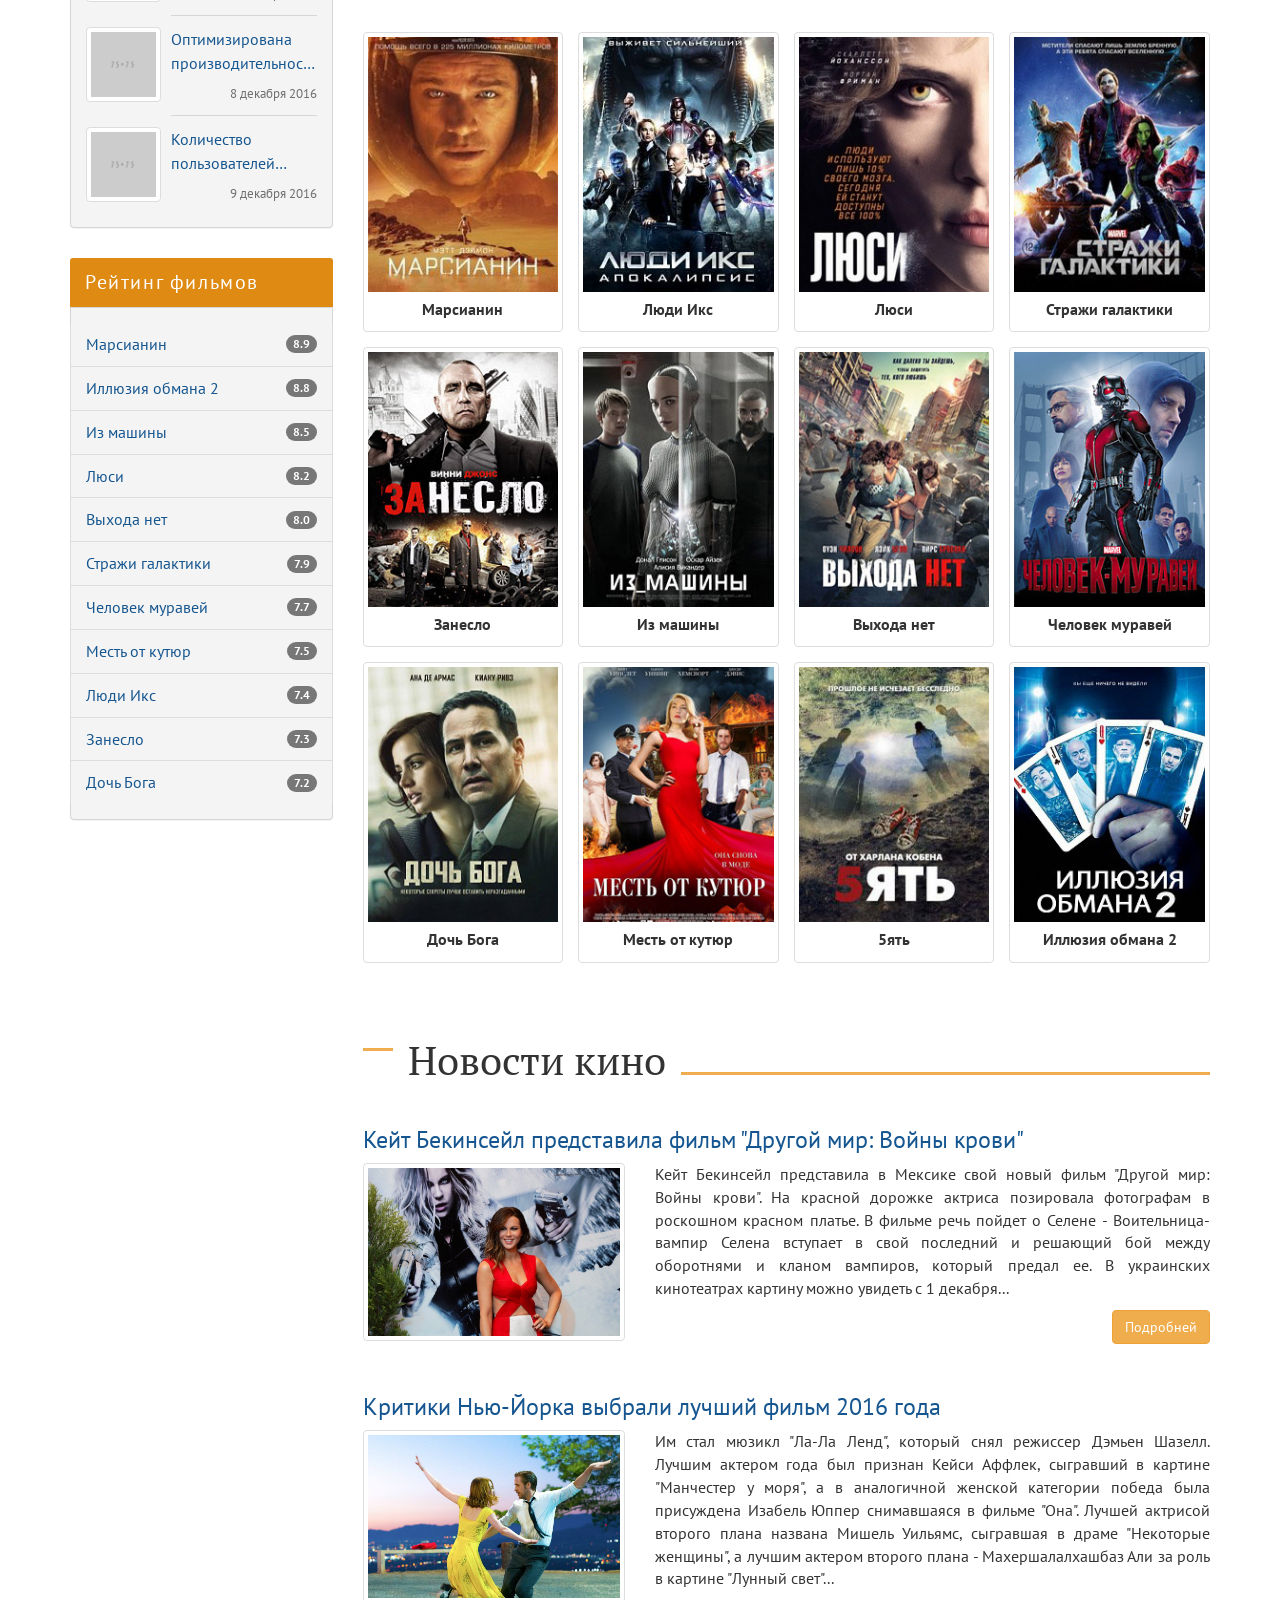
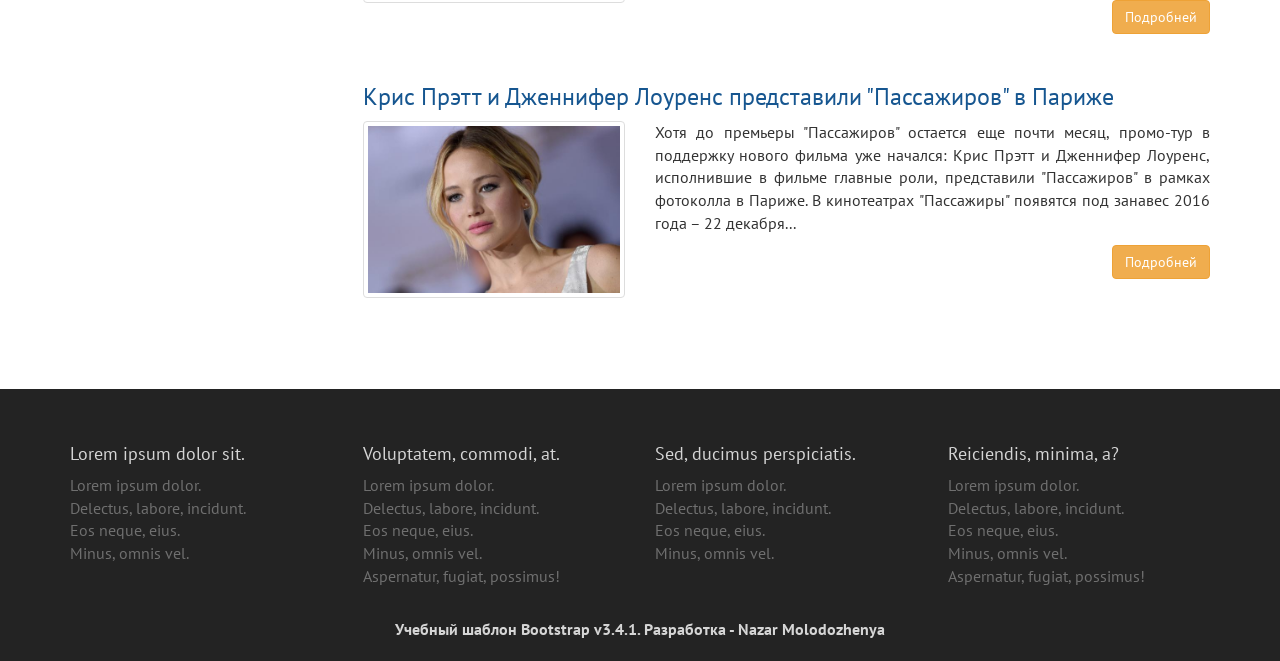
==== commit 0df92516: "bootstrap-project_second-version" ====
--- a/index.html
+++ b/index.html
@@ -3,731 +3,727 @@
 <html lang="ru">
 
 <head>
-	<meta charset="UTF-8">
-	<meta name="viewport" content="width=device-width, initial-scale=1.0, minimum-scale=1.0">
-	<meta http-equiv="X-UA-Compatible" content="ie=edge">
-	<title>КиноЗал</title>
-	<link href="libs/bootstrap/dist/css/bootstrap.min.css" rel="stylesheet">
-	<link href="https://fonts.googleapis.com/css2?family=PT+Sans:wght@400;700&family=PT+Serif:wght@400;700&display=swap"
-		rel="stylesheet">
-	<link href="assets/css/style.css" rel="stylesheet">
-	<link rel="icon" href="assets/img/favicon.png" type="image/x-icon">
-	<!--[if lt IE 9]-->
-	<script src="https://oss.maxcdn.com/html5shiv/3.7.3/html5shiv.min.js"></script>
-	<script src="https://oss.maxcdn.com/respond/1.4.2/respond.min.js"></script>
-	<!--[endif]-->
+    <meta charset="UTF-8">
+    <meta name="viewport" content="width=device-width, initial-scale=1.0, minimum-scale=1.0">
+    <meta http-equiv="X-UA-Compatible" content="ie=edge">
+    <title>КиноЗал</title>
+    <link href="libs/bootstrap/dist/css/bootstrap.min.css" rel="stylesheet">
+    <link href="https://fonts.googleapis.com/css2?family=PT+Sans:wght@400;700&family=PT+Serif:wght@400;700&display=swap"
+        rel="stylesheet">
+    <link href="assets/css/style.css" rel="stylesheet">
+    <link rel="icon" href="assets/img/favicon.png" type="image/x-icon">
+    <!--[if lt IE 9]-->
+    <script src="https://oss.maxcdn.com/html5shiv/3.7.3/html5shiv.min.js"></script>
+    <script src="https://oss.maxcdn.com/respond/1.4.2/respond.min.js"></script>
+    <!--[endif]-->
 </head>
 
 <body>
 
-	<header class="header">
-
-		<div class="header-logo">
-			<div class="container">
-				<strong class="header-logo__title">КиноЗал</strong>
-				<span class="header-logo__description">Найди свое кино</span>
-			</div>
-		</div>
-
-		<div class="header-menu">
-			<nav class="navbar navbar-inverse navbar-static-top">
-				<div class="container">
-
-					<div class="navbar-header">
-						<button type="button" class="navbar-toggle collapsed" data-toggle="collapse"
-							data-target="#navbar-top" aria-expanded="false">
-							<span class="sr-only">Toggle navigation</span>
-							<span class="icon-bar"></span>
-							<span class="icon-bar"></span>
-							<span class="icon-bar"></span>
-						</button>
-					</div>
-
-					<div class="collapse navbar-collapse" id="navbar-top">
-						<ul class="nav navbar-nav navbar-left">
-							<li class="active"><a href="index.html">Главная</a></li>
-							<li><a href="page.html">Фильмы</a></li>
-							<li><a href="#">Сериалы</a></li>
-							<li><a href="#">Контакты</a></li>
-						</ul>
-
-						<ul class="nav navbar-nav navbar-right">
-							<li><a href="#">Новинки</a></li>
-							<li><a href="#">Рейтинг</a></li>
-							<li><a href="#">Раздачи</a></li>
-						</ul>
-					</div>
-
-				</div>
-			</nav>
-		</div>
-
-	</header>
-
-	<div class="container">
-		<div class="row">
-
-			<main class="main col-lg-9 col-lg-push-3 col-md-8 col-md-push-4">
-
-				<section class="site-search panel panel-info visible-sm visible-xs">
-					<div class="panel-heading">Поиск</div>
-					<div class="panel-body">
-						<form action="search">
-							<div class="input-group input-group-lg">
-								<input type="search" class="form-control" placeholder="Поиск по сайту">
-								<span class="input-group-btn">
-									<button class="btn btn-default">
-										<span class="glyphicon glyphicon-search"></span>
-									</button>
-								</span>
-							</div>
-						</form>
-					</div>
-				</section>
-
-				<section class="user-login panel panel-info visible-sm visible-xs">
-					<div class="panel-heading">Пользователь</div>
-					<div class="panel-body">
-						<ul class="user-login__tabs nav nav-tabs" role="tablist">
-							<li role="presentation" class="active">
-								<a href="#user-login-main" aria-controls="user-login-main" role="tab" data-toggle="tab">
-									<span class="glyphicon glyphicon-log-in"></span>
-								</a>
-							</li>
-							<li role="presentation">
-								<a href="#user-registration-main" aria-controls="user-registration-main" role="tab"
-									data-toggle="tab">
-									<span class="glyphicon glyphicon-user"></span>
-								</a>
-							</li>
-						</ul>
-						<div class="user-login__content tab-content">
-							<div role="tabpanel" class="tab-pane fade in active" id="user-login-main">
-								<form action="login">
-									<div class="form-group">
-										<input type="text" class="form-control input-lg" placeholder="Логин">
-									</div>
-									<div class="form-group">
-										<input type="password" class="form-control input-lg" placeholder="Пароль">
-									</div>
-									<button class="btn btn-default btn-lg btn-block">Вход</button>
-								</form>
-							</div>
-							<div role="tabpanel" class="tab-pane fade" id="user-registration-main">
-								<form action="registration">
-									<div class="form-group">
-										<input type="text" class="form-control input-lg" placeholder="Логин">
-									</div>
-									<div class="form-group">
-										<input type="password" class="form-control input-lg" placeholder="Пароль">
-									</div>
-									<div class="form-group">
-										<input type="email" class="form-control input-lg" placeholder="Email">
-									</div>
-									<button class="btn btn-default btn-lg btn-block">Регистрация</button>
-								</form>
-							</div>
-						</div>
-					</div>
-				</section>
-
-				<section class="new-films">
-					<h1 class="new-films__title">Новые фильмы</h1>
-					<div class="new-films__row row">
-						<article class="new-films__item col-lg-3 col-sm-4 col-xs-6">
-							<div class="new-films__item-thumbnail thumbnail">
-								<a class="new-films__item-link" href="">
-									<img class="new-films__item-image" src="assets/img/films/1266931.jpg" alt="...">
-									<div class="new-films__item-caption caption">
-										<h3 class="new-films__item-title">Стражи галактики</h3>
-									</div>
-								</a>
-							</div>
-						</article>
-						<article class="new-films__item col-lg-3 col-sm-4 col-xs-6">
-							<div class="new-films__item-thumbnail thumbnail">
-								<a class="new-films__item-link" href="">
-									<img class="new-films__item-image" src="assets/img/films/1289488.jpg" alt="...">
-									<div class="new-films__item-caption caption">
-										<h3 class="new-films__item-title">Занесло</h3>
-									</div>
-								</a>
-							</div>
-						</article>
-						<article class="new-films__item col-lg-3 col-sm-4 col-xs-6">
-							<div class="new-films__item-thumbnail thumbnail">
-								<a class="new-films__item-link" href="">
-									<img class="new-films__item-image" src="assets/img/films/1341151.jpg" alt="...">
-									<div class="new-films__item-caption caption">
-										<h3 class="new-films__item-title">Из машины</h3>
-									</div>
-								</a>
-							</div>
-						</article>
-						<article class="new-films__item col-lg-3 col-sm-4 col-xs-6">
-							<div class="new-films__item-thumbnail thumbnail">
-								<a class="new-films__item-link" href="">
-									<img class="new-films__item-image" src="assets/img/films/1381061.jpg" alt="...">
-									<div class="new-films__item-caption caption">
-										<h3 class="new-films__item-title">Выхода нет</h3>
-									</div>
-								</a>
-							</div>
-						</article>
-						<article class="new-films__item col-lg-3 col-sm-4 col-xs-6">
-							<div class="new-films__item-thumbnail thumbnail">
-								<a class="new-films__item-link" href="">
-									<img class="new-films__item-image" src="assets/img/films/1393263.jpg" alt="...">
-									<div class="new-films__item-caption caption">
-										<h3 class="new-films__item-title">Человек муравей</h3>
-									</div>
-								</a>
-							</div>
-						</article>
-						<article class="new-films__item col-lg-3 col-sm-4 col-xs-6">
-							<div class="new-films__item-thumbnail thumbnail">
-								<a class="new-films__item-link" href="">
-									<img class="new-films__item-image" src="assets/img/films/1263242.jpg" alt="...">
-									<div class="new-films__item-caption caption">
-										<h3 class="new-films__item-title">Люси</h3>
-									</div>
-								</a>
-							</div>
-						</article>
-						<article class="new-films__item col-lg-3 col-sm-4 col-xs-6">
-							<div class="new-films__item-thumbnail thumbnail">
-								<a class="new-films__item-link" href="">
-									<img class="new-films__item-image" src="assets/img/films/1401663.jpg" alt="...">
-									<div class="new-films__item-caption caption">
-										<h3 class="new-films__item-title">Марсианин</h3>
-									</div>
-								</a>
-							</div>
-						</article>
-						<article class="new-films__item col-lg-3 col-sm-4 col-xs-6">
-							<div class="new-films__item-thumbnail thumbnail">
-								<a class="new-films__item-link" href="">
-									<img class="new-films__item-image" src="assets/img/films/1415999.jpg" alt="...">
-									<div class="new-films__item-caption caption">
-										<h3 class="new-films__item-title">Дочь Бога</h3>
-									</div>
-								</a>
-							</div>
-						</article>
-						<article class="new-films__item col-lg-3 col-sm-4 col-xs-6">
-							<div class="new-films__item-thumbnail thumbnail">
-								<a class="new-films__item-link" href="">
-									<img class="new-films__item-image" src="assets/img/films/1423264.jpg" alt="...">
-									<div class="new-films__item-caption caption">
-										<h3 class="new-films__item-title">Месть от кутюр</h3>
-									</div>
-								</a>
-							</div>
-						</article>
-						<article class="new-films__item col-lg-3 col-sm-4 col-xs-6">
-							<div class="new-films__item-thumbnail thumbnail">
-								<a class="new-films__item-link" href="">
-									<img class="new-films__item-image" src="assets/img/films/1441076.jpg" alt="...">
-									<div class="new-films__item-caption caption">
-										<h3 class="new-films__item-title">5ять</h3>
-									</div>
-								</a>
-							</div>
-						</article>
-						<article class="new-films__item col-lg-3 col-sm-4 col-xs-6">
-							<div class="new-films__item-thumbnail thumbnail">
-								<a class="new-films__item-link" href="">
-									<img class="new-films__item-image" src="assets/img/films/1453229.jpg" alt="...">
-									<div class="new-films__item-caption caption">
-										<h3 class="new-films__item-title">Люди Икс</h3>
-									</div>
-								</a>
-							</div>
-						</article>
-						<article class="new-films__item col-lg-3 col-sm-4 col-xs-6">
-							<div class="new-films__item-thumbnail thumbnail">
-								<a class="new-films__item-link" href="">
-									<img class="new-films__item-image" src="assets/img/films/1455536.jpg" alt="...">
-									<div class="new-films__item-caption caption">
-										<h3 class="new-films__item-title">Иллюзия обмана 2</h3>
-									</div>
-								</a>
-							</div>
-						</article>
-					</div>
-				</section>
-
-				<section class="top-week">
-					<h2>ТОП за неделю</h2>
-					<div class="top-week__row row">
-						<article class="top-week__item col-lg-3 col-sm-4 col-xs-6">
-							<div class="top-week__item-thumbnail thumbnail">
-								<a href="#">
-									<img src="assets/img/films/1401663.jpg" alt="Марсианин"
-										class="top-week__item-image">
-									<div class="top-week__item-caption caption">
-										<h3 class="top-week__item-title">Марсианин</h3>
-									</div>
-								</a>
-							</div>
-						</article>
-						<article class="top-week__item col-lg-3 col-sm-4 col-xs-6">
-							<div class="top-week__item-thumbnail thumbnail">
-								<a href="#">
-									<img src="assets/img/films/1453229.jpg" alt="Люди Икс" class="top-week__item-image">
-									<div class="top-week__item-caption caption">
-										<h3 class="top-week__item-title">Люди Икс</h3>
-									</div>
-								</a>
-							</div>
-						</article>
-						<article class="top-week__item col-lg-3 col-sm-4 col-xs-6">
-							<div class="top-week__item-thumbnail thumbnail">
-								<a href="#">
-									<img src="assets/img/films/1263242.jpg" alt="Люси" class="top-week__item-image">
-									<div class="top-week__item-caption caption">
-										<h3 class="top-week__item-title">Люси</h3>
-									</div>
-								</a>
-							</div>
-						</article>
-						<article class="top-week__item col-lg-3 col-sm-4 col-xs-6">
-							<div class="top-week__item-thumbnail thumbnail">
-								<a href="#">
-									<img src="assets/img/films/1266931.jpg" alt="Стражи галактики"
-										class="top-week__item-image">
-									<div class="top-week__item-caption caption">
-										<h3 class="top-week__item-title">Стражи галактики</h3>
-									</div>
-								</a>
-							</div>
-						</article>
-						<article class="top-week__item col-lg-3 col-sm-4 col-xs-6">
-							<div class="top-week__item-thumbnail thumbnail">
-								<a href="#">
-									<img src="assets/img/films/1289488.jpg" alt="Занесло" class="top-week__item-image">
-									<div class="top-week__item-caption caption">
-										<h3 class="top-week__item-title">Занесло</h3>
-									</div>
-								</a>
-							</div>
-						</article>
-						<article class="top-week__item col-lg-3 col-sm-4 col-xs-6">
-							<div class="top-week__item-thumbnail thumbnail">
-								<a href="#">
-									<img src="assets/img/films/1341151.jpg" alt="Из машины"
-										class="top-week__item-image">
-									<div class="top-week__item-caption caption">
-										<h3 class="top-week__item-title">Из машины</h3>
-									</div>
-								</a>
-							</div>
-						</article>
-						<article class="top-week__item col-lg-3 col-sm-4 col-xs-6">
-							<div class="top-week__item-thumbnail thumbnail">
-								<a href="#">
-									<img src="assets/img/films/1381061.jpg" alt="Выхода нет"
-										class="top-week__item-image">
-									<div class="top-week__item-caption caption">
-										<h3 class="top-week__item-title">Выхода нет</h3>
-									</div>
-								</a>
-							</div>
-						</article>
-						<article class="top-week__item col-lg-3 col-sm-4 col-xs-6">
-							<div class="top-week__item-thumbnail thumbnail">
-								<a href="#">
-									<img src="assets/img/films/1393263.jpg" alt="Человек муравей"
-										class="top-week__item-image">
-									<div class="top-week__item-caption caption">
-										<h3 class="top-week__item-title">Человек муравей</h3>
-									</div>
-								</a>
-							</div>
-						</article>
-						<article class="top-week__item col-lg-3 col-sm-4 col-xs-6">
-							<div class="top-week__item-thumbnail thumbnail">
-								<a href="#">
-									<img src="assets/img/films/1415999.jpg" alt="Дочь Бога"
-										class="top-week__item-image">
-									<div class="top-week__item-caption caption">
-										<h3 class="top-week__item-title">Дочь Бога</h3>
-									</div>
-								</a>
-							</div>
-						</article>
-						<article class="top-week__item col-lg-3 col-sm-4 col-xs-6">
-							<div class="top-week__item-thumbnail thumbnail">
-								<a href="#">
-									<img src="assets/img/films/1423264.jpg" alt="Месть от кутюр"
-										class="top-week__item-image">
-									<div class="top-week__item-caption caption">
-										<h3 class="top-week__item-title">Месть от кутюр</h3>
-									</div>
-								</a>
-							</div>
-						</article>
-						<article class="top-week__item col-lg-3 col-sm-4 col-xs-6">
-							<div class="top-week__item-thumbnail thumbnail">
-								<a href="#">
-									<img src="assets/img/films/1441076.jpg" alt="5ять" class="top-week__item-image">
-									<div class="top-week__item-caption caption">
-										<h3 class="top-week__item-title">5ять</h3>
-									</div>
-								</a>
-							</div>
-						</article>
-						<article class="top-week__item col-lg-3 col-sm-4 col-xs-6">
-							<div class="top-week__item-thumbnail thumbnail">
-								<a href="#">
-									<img src="assets/img/films/1455536.jpg" alt="Иллюзия обмана 2"
-										class="top-week__item-image">
-									<div class="top-week__item-caption caption">
-										<h3 class="top-week__item-title">Иллюзия обмана 2</h3>
-									</div>
-								</a>
-							</div>
-						</article>
-					</div>
-				</section>
-
-				<section class="film-news">
-					<h2>Новости кино</h2>
-					<article class="film-news__item">
-						<h3><a href="#">Кейт Бекинсейл представила фильм "Другой мир: Войны крови"</a></h3>
-						<div class="row">
-							<div class="col-sm-4">
-								<div class="film-news__item-thumbnail thumbnail">
-									<img class="film-news__item-image" src="assets/img/news/news-1.jpg" alt="image">
-								</div>
-							</div>
-							<div class="col-sm-8">
-								<p class="film-news__item-text">Кейт Бекинсейл представила в Мексике свой новый фильм
-									"Другой мир: Войны
-									крови". На красной дорожке актриса позировала фотографам в роскошном красном платье.
-									В фильме речь
-									пойдет о Селене - Воительница-вампир Селена вступает в свой последний и решающий бой
-									между оборотнями
-									и кланом вампиров, который предал ее. В украинских кинотеатрах картину можно увидеть
-									с 1 декабря...
-								</p>
-								<a href="#" class="film-news__item-button btn btn-warning">Подробней</a>
-							</div>
-						</div>
-					</article>
-					<article class="film-news__item">
-						<h3><a href="#">Критики Нью-Йорка выбрали лучший фильм 2016 года</a></h3>
-						<div class="row">
-							<div class="col-sm-4">
-								<div class="film-news__item-thumbnail thumbnail">
-									<img class="film-news__item-image" src="assets/img/news/news-2.jpg" alt="image">
-								</div>
-							</div>
-							<div class="col-sm-8">
-								<p class="film-news__item-text">Им стал мюзикл "Ла-Ла Ленд", который снял режиссер
-									Дэмьен Шазелл. Лучшим
-									актером года был признан Кейси Аффлек, сыгравший в картине "Манчестер у моря", а в
-									аналогичной женской
-									категории победа была присуждена Изабель Юппер снимавшаяся в фильме "Она". Лучшей
-									актрисой второго
-									плана названа Мишель Уильямс, сыгравшая в драме "Некоторые женщины", а лучшим
-									актером второго плана -
-									Махершалалхашбаз Али за роль в картине "Лунный свет"...</p>
-								<a href="#" class="film-news__item-button btn btn-warning">Подробней</a>
-							</div>
-						</div>
-					</article>
-					<article class="film-news__item">
-						<h3><a href="#">Крис Прэтт и Дженнифер Лоуренс представили "Пассажиров" в Париже</a></h3>
-						<div class="row">
-							<div class="col-sm-4">
-								<div class="film-news__item-thumbnail thumbnail">
-									<img class="film-news__item-image" src="assets/img/news/news-3.jpg" alt="image">
-								</div>
-							</div>
-							<div class="col-sm-8">
-								<p class="film-news__item-text">Хотя до премьеры "Пассажиров" остается еще почти месяц,
-									промо-тур в
-									поддержку нового фильма уже начался: Крис Прэтт и Дженнифер Лоуренс, исполнившие в
-									фильме главные
-									роли, представили "Пассажиров" в рамках фотоколла в Париже. В кинотеатрах
-									"Пассажиры" появятся под
-									занавес 2016 года – 22 декабря...</p>
-								<a href="#" class="film-news__item-button btn btn-warning">Подробней</a>
-							</div>
-						</div>
-					</article>
-				</section>
-
-			</main>
-
-			<aside class="left-sidebar col-lg-3 col-lg-pull-9 col-md-4 col-md-pull-8">
-
-				<div class="vertical-slider panel panel-info hidden-sm hidden-xs">
-					<div id="vertical-carousel" class="carousel slide" data-ride="carousel">
-						<!-- Показатели -->
-						<ol class="carousel-indicators">
-							<li data-target="#vertical-carousel" data-slide-to="0" class="active"></li>
-							<li data-target="#vertical-carousel" data-slide-to="1"></li>
-							<li data-target="#vertical-carousel" data-slide-to="2"></li>
-						</ol>
-
-						<!-- Обертка для слайдов -->
-						<div class="carousel-inner" role="listbox">
-							<div class="item active">
-								<img class="vertical-slider__image" src="assets/img/films/1263242.jpg" alt="slider">
-							</div>
-							<div class="item">
-								<img class="vertical-slider__image" src="assets/img/films/1289488.jpg" alt="slider">
-							</div>
-							<div class="item">
-								<img class="vertical-slider__image" src="assets/img/films/1401663.jpg" alt="slider">
-							</div>
-						</div>
-
-						<!-- Элементы управления -->
-						<a class="left carousel-control" href="#vertical-carousel" role="button" data-slide="prev">
-							<span class="glyphicon glyphicon-chevron-left" aria-hidden="true"></span>
-							<span class="sr-only">Previous</span>
-						</a>
-						<a class="right carousel-control" href="#vertical-carousel" role="button" data-slide="next">
-							<span class="glyphicon glyphicon-chevron-right" aria-hidden="true"></span>
-							<span class="sr-only">Next</span>
-						</a>
-					</div>
-				</div>
-
-				<div class="site-search panel panel-info hidden-sm hidden-xs">
-					<div class="panel-heading">Поиск</div>
-					<div class="panel-body">
-						<form action="search">
-							<div class="input-group input-group-lg">
-								<input type="search" class="form-control" placeholder="Поиск по сайту">
-								<span class="input-group-btn">
-									<button class="btn btn-default">
-										<span class="glyphicon glyphicon-search"></span>
-									</button>
-								</span>
-							</div>
-						</form>
-					</div>
-				</div>
-
-				<div class="user-login panel panel-info hidden-sm hidden-xs">
-					<div class="panel-heading">Пользователь</div>
-					<div class="panel-body">
-						<ul class="user-login__tabs nav nav-tabs" role="tablist">
-							<li role="presentation" class="active">
-								<a href="#user-login-sidebar" aria-controls="user-login-sidebar" role="tab"
-									data-toggle="tab">
-									<span class="glyphicon glyphicon-log-in"></span>
-								</a>
-							</li>
-							<li role="presentation">
-								<a href="#user-registration-sidebar" aria-controls="user-registration-sidebar"
-									role="tab" data-toggle="tab">
-									<span class="glyphicon glyphicon-user"></span>
-								</a>
-							</li>
-						</ul>
-						<div class="user-login__content tab-content">
-							<div role="tabpanel" class="tab-pane fade in active" id="user-login-sidebar">
-								<form action="login">
-									<div class="form-group">
-										<input type="text" class="form-control input-lg" placeholder="Логин">
-									</div>
-									<div class="form-group">
-										<input type="password" class="form-control input-lg" placeholder="Пароль">
-									</div>
-									<button class="btn btn-default btn-lg btn-block">Вход</button>
-								</form>
-							</div>
-							<div role="tabpanel" class="tab-pane fade" id="user-registration-sidebar">
-								<form action="registration">
-									<div class="form-group">
-										<input type="text" class="form-control input-lg" placeholder="Логин">
-									</div>
-									<div class="form-group">
-										<input type="password" class="form-control input-lg" placeholder="Пароль">
-									</div>
-									<div class="form-group">
-										<input type="email" class="form-control input-lg" placeholder="Email">
-									</div>
-									<button class="btn btn-default btn-lg btn-block">Регистрация</button>
-								</form>
-							</div>
-						</div>
-					</div>
-				</div>
-
-				<div class="site-news panel panel-info">
-					<div class="panel-heading">Новости сайта</div>
-					<div class="panel-body">
-						<div class="site-news__item">
-							<div class="site-news__item-thumbnail thumbnail">
-								<img class="site-news__item-image" src=" assets/img/75x75.png" alt="image placeholder">
-							</div>
-							<div class="site-news__item-title">
-								<a class="site-news__item-link" href="#">
-									Мы запустили новый сервис - КиноМонстр
-								</a>
-							</div>
-							<div class="site-news__item-date">5 декабря 2016</div>
-						</div>
-						<div class="site-news__item">
-							<div class="site-news__item-thumbnail thumbnail">
-								<img class="site-news__item-image" src=" assets/img/75x75.png" alt="image placeholder">
-							</div>
-							<div class="site-news__item-title">
-								<a class="site-news__item-link" href="#">
-									На сайте добавлен новый функционал
-								</a>
-							</div>
-							<div class="site-news__item-date">6 декабря 2016</div>
-						</div>
-						<div class="site-news__item">
-							<div class="site-news__item-thumbnail thumbnail">
-								<img class="site-news__item-image" src=" assets/img/75x75.png" alt="image placeholder">
-							</div>
-							<div class="site-news__item-title">
-								<a class="site-news__item-link" href="#">
-									Скорость скачивания фильмов увеличена
-								</a>
-							</div>
-							<div class="site-news__item-date">7 декабря 2016</div>
-						</div>
-						<div class="site-news__item">
-							<div class="site-news__item-thumbnail thumbnail">
-								<img class="site-news__item-image" src=" assets/img/75x75.png" alt="image placeholder">
-							</div>
-							<div class="site-news__item-title">
-								<a class="site-news__item-link" href="#">
-									Оптимизирована производительность сервера
-								</a>
-							</div>
-							<div class="site-news__item-date">8 декабря 2016</div>
-						</div>
-						<div class="site-news__item">
-							<div class="site-news__item-thumbnail thumbnail">
-								<img class="site-news__item-image" src=" assets/img/75x75.png" alt="image placeholder">
-							</div>
-							<div class="site-news__item-title">
-								<a class="site-news__item-link" href="#">
-									Количество пользователей перевалила за 10 000
-								</a>
-							</div>
-							<div class="site-news__item-date">9 декабря 2016</div>
-						</div>
-					</div>
-				</div>
-
-				<div class="top-films panel panel-info">
-					<div class="panel-heading">Рейтинг фильмов</div>
-					<div class="top-films__body panel-body">
-						<div class="top-films__list list-group">
-							<a href="#" class="top-films__link list-group-item">Марсианин<span
-									class="top-films__badge badge">8.9</span></a>
-							<a href="#" class="top-films__link list-group-item">Иллюзия обмана 2<span
-									class="top-films__badge badge">8.8</span></a>
-							<a href="#" class="top-films__link list-group-item">Из машины<span
-									class="top-films__badge badge">8.5</span></a>
-							<a href="#" class="top-films__link list-group-item">Люси<span
-									class="top-films__badge badge">8.2</span></a>
-							<a href="#" class="top-films__link list-group-item">Выхода нет<span
-									class="top-films__badge badge">8.0</span></a>
-							<a href="#" class="top-films__link list-group-item">Стражи галактики<span
-									class="top-films__badge badge">7.9</span></a>
-							<a href="#" class="top-films__link list-group-item">Человек муравей<span
-									class="top-films__badge badge">7.7</span></a>
-							<a href="#" class="top-films__link list-group-item">Месть от кутюр<span
-									class="top-films__badge badge">7.5</span></a>
-							<a href="#" class="top-films__link list-group-item">Люди Икс<span
-									class="top-films__badge badge">7.4</span></a>
-							<a href="#" class="top-films__link list-group-item">Занесло<span
-									class="top-films__badge badge">7.3</span></a>
-							<a href="#" class="top-films__link list-group-item">Дочь Бога<span
-									class="top-films__badge badge">7.2</span></a>
-						</div>
-					</div>
-				</div>
-
-			</aside>
-
-		</div>
-	</div>
-
-	<footer class="footer">
-		<div class="container-fluid">
-			<div class="row">
-				<div class="container">
-					<div class="row">
-
-						<div class="footer-top">
-
-							<div class="footer-first col-md-3 col-xs-6">
-								<h4>Lorem ipsum dolor sit.</h4>
-								<ul>
-									<li><a href="#">Lorem ipsum dolor.</a></li>
-									<li><a href="#">Delectus, labore, incidunt.</a></li>
-									<li><a href="#">Eos neque, eius.</a></li>
-									<li><a href="#">Minus, omnis vel.</a></li>
-								</ul>
-							</div>
-
-							<div class="footer-second col-md-3 col-xs-6">
-								<h4>Voluptatem, commodi, at.</h4>
-								<ul>
-									<li><a href="#">Lorem ipsum dolor.</a></li>
-									<li><a href="#">Delectus, labore, incidunt.</a></li>
-									<li><a href="#">Eos neque, eius.</a></li>
-									<li><a href="#">Minus, omnis vel.</a></li>
-									<li><a href="#">Aspernatur, fugiat, possimus!</a></li>
-								</ul>
-							</div>
-
-							<div class="footer-third col-md-3 col-xs-6">
-								<h4>Sed, ducimus perspiciatis.</h4>
-								<ul>
-									<li><a href="#">Lorem ipsum dolor.</a></li>
-									<li><a href="#">Delectus, labore, incidunt.</a></li>
-									<li><a href="#">Eos neque, eius.</a></li>
-									<li><a href="#">Minus, omnis vel.</a></li>
-								</ul>
-							</div>
-
-							<div class="footer-fourth col-md-3 col-xs-6">
-								<h4>Reiciendis, minima, a?</h4>
-								<ul>
-									<li><a href="#">Lorem ipsum dolor.</a></li>
-									<li><a href="#">Delectus, labore, incidunt.</a></li>
-									<li><a href="#">Eos neque, eius.</a></li>
-									<li><a href="#">Minus, omnis vel.</a></li>
-									<li><a href="#">Aspernatur, fugiat, possimus!</a></li>
-								</ul>
-							</div>
-
-						</div>
-					</div>
-
-					<div class="row">
-						<div class="footer-bottom">
-
-							<div class="footer-author col-xs-12">
-								<strong>
-									<a href="https://fomenko.top/">Учебный шаблон Bootstrap v3.4.1. Разработка - Nazar
-										Molodozhenya</a></strong>
-							</div>
-
-						</div>
-					</div>
-				</div>
-			</div>
-
-		</div>
-	</footer>
-
-	<script src="libs/jquery/dist/jquery.min.js"></script>
-	<script src="libs/bootstrap/dist/js/bootstrap.min.js"></script>
+    <header class="header">
+        <div class="header-logo">
+            <div class="container">
+                <strong class="header-logo__title">КиноЗал</strong>
+                <span class="header-logo__description">Найди свое кино</span>
+            </div>
+        </div>
+        <div class="header-menu">
+            <nav class="navbar navbar-inverse navbar-static-top">
+                <div class="container">
+                    <div class="navbar-header">
+                        <button type="button" class="navbar-toggle collapsed" data-toggle="collapse"
+                            data-target="#navbar-top" aria-expanded="false">
+                            <span class="sr-only">Toggle navigation</span>
+                            <span class="icon-bar"></span>
+                            <span class="icon-bar"></span>
+                            <span class="icon-bar"></span>
+                        </button>
+                    </div>
+
+                    <div class="collapse navbar-collapse" id="navbar-top">
+                        <ul class="nav navbar-nav navbar-left">
+                            <li class="active"><a href="index.html">Главная</a></li>
+                            <li><a href="page.html">Фильмы</a></li>
+                            <li><a href="#">Сериалы</a></li>
+                            <li><a href="#">Контакты</a></li>
+                        </ul>
+
+                        <ul class="nav navbar-nav navbar-right">
+                            <li><a href="#">Новинки</a></li>
+                            <li><a href="#">Рейтинг</a></li>
+                            <li><a href="#">Раздачи</a></li>
+                        </ul>
+                    </div>
+
+                </div>
+            </nav>
+        </div>
+    </header>
+
+    <div class="container">
+        <div class="row">
+
+            <main class="main col-lg-9 col-lg-push-3 col-md-8 col-md-push-4">
+
+                <section class="site-search panel panel-info visible-sm visible-xs">
+                    <div class="panel-heading">Поиск</div>
+                    <div class="panel-body">
+                        <form action="search">
+                            <div class="input-group input-group-lg">
+                                <input type="search" class="form-control" placeholder="Поиск по сайту">
+                                <span class="input-group-btn">
+                                    <button class="btn btn-default">
+                                        <span class="glyphicon glyphicon-search"></span>
+                                    </button>
+                                </span>
+                            </div>
+                        </form>
+                    </div>
+                </section>
+
+                <section class="user-login panel panel-info visible-sm visible-xs">
+                    <div class="panel-heading">Пользователь</div>
+                    <div class="panel-body">
+                        <ul class="user-login__tabs nav nav-tabs" role="tablist">
+                            <li role="presentation" class="active">
+                                <a href="#user-login-main" aria-controls="user-login-main" role="tab" data-toggle="tab">
+                                    <span class="glyphicon glyphicon-log-in"></span>
+                                </a>
+                            </li>
+                            <li role="presentation">
+                                <a href="#user-registration-main" aria-controls="user-registration-main" role="tab"
+                                    data-toggle="tab">
+                                    <span class="glyphicon glyphicon-user"></span>
+                                </a>
+                            </li>
+                        </ul>
+                        <div class="user-login__content tab-content">
+                            <div role="tabpanel" class="tab-pane fade in active" id="user-login-main">
+                                <form action="login">
+                                    <div class="form-group">
+                                        <input type="text" class="form-control input-lg" placeholder="Логин">
+                                    </div>
+                                    <div class="form-group">
+                                        <input type="password" class="form-control input-lg" placeholder="Пароль">
+                                    </div>
+                                    <button class="btn btn-default btn-lg btn-block">Вход</button>
+                                </form>
+                            </div>
+                            <div role="tabpanel" class="tab-pane fade" id="user-registration-main">
+                                <form action="registration">
+                                    <div class="form-group">
+                                        <input type="text" class="form-control input-lg" placeholder="Логин">
+                                    </div>
+                                    <div class="form-group">
+                                        <input type="password" class="form-control input-lg" placeholder="Пароль">
+                                    </div>
+                                    <div class="form-group">
+                                        <input type="email" class="form-control input-lg" placeholder="Email">
+                                    </div>
+                                    <button class="btn btn-default btn-lg btn-block">Регистрация</button>
+                                </form>
+                            </div>
+                        </div>
+                    </div>
+                </section>
+
+                <section class="new-films">
+                    <h1 class="new-films__title">Новые фильмы</h1>
+                    <div class="new-films__row row">
+                        <article class="new-films__item col-lg-3 col-sm-4 col-xs-6">
+                            <div class="new-films__item-thumbnail thumbnail">
+                                <a class="new-films__item-link" href="">
+                                    <img class="new-films__item-image" src="assets/img/films/1266931.jpg" alt="...">
+                                    <div class="new-films__item-caption caption">
+                                        <h3 class="new-films__item-title">Стражи галактики</h3>
+                                    </div>
+                                </a>
+                            </div>
+                        </article>
+                        <article class="new-films__item col-lg-3 col-sm-4 col-xs-6">
+                            <div class="new-films__item-thumbnail thumbnail">
+                                <a class="new-films__item-link" href="">
+                                    <img class="new-films__item-image" src="assets/img/films/1289488.jpg" alt="...">
+                                    <div class="new-films__item-caption caption">
+                                        <h3 class="new-films__item-title">Занесло</h3>
+                                    </div>
+                                </a>
+                            </div>
+                        </article>
+                        <article class="new-films__item col-lg-3 col-sm-4 col-xs-6">
+                            <div class="new-films__item-thumbnail thumbnail">
+                                <a class="new-films__item-link" href="">
+                                    <img class="new-films__item-image" src="assets/img/films/1341151.jpg" alt="...">
+                                    <div class="new-films__item-caption caption">
+                                        <h3 class="new-films__item-title">Из машины</h3>
+                                    </div>
+                                </a>
+                            </div>
+                        </article>
+                        <article class="new-films__item col-lg-3 col-sm-4 col-xs-6">
+                            <div class="new-films__item-thumbnail thumbnail">
+                                <a class="new-films__item-link" href="">
+                                    <img class="new-films__item-image" src="assets/img/films/1381061.jpg" alt="...">
+                                    <div class="new-films__item-caption caption">
+                                        <h3 class="new-films__item-title">Выхода нет</h3>
+                                    </div>
+                                </a>
+                            </div>
+                        </article>
+                        <article class="new-films__item col-lg-3 col-sm-4 col-xs-6">
+                            <div class="new-films__item-thumbnail thumbnail">
+                                <a class="new-films__item-link" href="">
+                                    <img class="new-films__item-image" src="assets/img/films/1393263.jpg" alt="...">
+                                    <div class="new-films__item-caption caption">
+                                        <h3 class="new-films__item-title">Человек муравей</h3>
+                                    </div>
+                                </a>
+                            </div>
+                        </article>
+                        <article class="new-films__item col-lg-3 col-sm-4 col-xs-6">
+                            <div class="new-films__item-thumbnail thumbnail">
+                                <a class="new-films__item-link" href="">
+                                    <img class="new-films__item-image" src="assets/img/films/1263242.jpg" alt="...">
+                                    <div class="new-films__item-caption caption">
+                                        <h3 class="new-films__item-title">Люси</h3>
+                                    </div>
+                                </a>
+                            </div>
+                        </article>
+                        <article class="new-films__item col-lg-3 col-sm-4 col-xs-6">
+                            <div class="new-films__item-thumbnail thumbnail">
+                                <a class="new-films__item-link" href="">
+                                    <img class="new-films__item-image" src="assets/img/films/1401663.jpg" alt="...">
+                                    <div class="new-films__item-caption caption">
+                                        <h3 class="new-films__item-title">Марсианин</h3>
+                                    </div>
+                                </a>
+                            </div>
+                        </article>
+                        <article class="new-films__item col-lg-3 col-sm-4 col-xs-6">
+                            <div class="new-films__item-thumbnail thumbnail">
+                                <a class="new-films__item-link" href="">
+                                    <img class="new-films__item-image" src="assets/img/films/1415999.jpg" alt="...">
+                                    <div class="new-films__item-caption caption">
+                                        <h3 class="new-films__item-title">Дочь Бога</h3>
+                                    </div>
+                                </a>
+                            </div>
+                        </article>
+                        <article class="new-films__item col-lg-3 col-sm-4 col-xs-6">
+                            <div class="new-films__item-thumbnail thumbnail">
+                                <a class="new-films__item-link" href="">
+                                    <img class="new-films__item-image" src="assets/img/films/1423264.jpg" alt="...">
+                                    <div class="new-films__item-caption caption">
+                                        <h3 class="new-films__item-title">Месть от кутюр</h3>
+                                    </div>
+                                </a>
+                            </div>
+                        </article>
+                        <article class="new-films__item col-lg-3 col-sm-4 col-xs-6">
+                            <div class="new-films__item-thumbnail thumbnail">
+                                <a class="new-films__item-link" href="">
+                                    <img class="new-films__item-image" src="assets/img/films/1441076.jpg" alt="...">
+                                    <div class="new-films__item-caption caption">
+                                        <h3 class="new-films__item-title">5ять</h3>
+                                    </div>
+                                </a>
+                            </div>
+                        </article>
+                        <article class="new-films__item col-lg-3 col-sm-4 col-xs-6">
+                            <div class="new-films__item-thumbnail thumbnail">
+                                <a class="new-films__item-link" href="">
+                                    <img class="new-films__item-image" src="assets/img/films/1453229.jpg" alt="...">
+                                    <div class="new-films__item-caption caption">
+                                        <h3 class="new-films__item-title">Люди Икс</h3>
+                                    </div>
+                                </a>
+                            </div>
+                        </article>
+                        <article class="new-films__item col-lg-3 col-sm-4 col-xs-6">
+                            <div class="new-films__item-thumbnail thumbnail">
+                                <a class="new-films__item-link" href="">
+                                    <img class="new-films__item-image" src="assets/img/films/1455536.jpg" alt="...">
+                                    <div class="new-films__item-caption caption">
+                                        <h3 class="new-films__item-title">Иллюзия обмана 2</h3>
+                                    </div>
+                                </a>
+                            </div>
+                        </article>
+                    </div>
+                </section>
+
+                <section class="top-week">
+                    <h2>ТОП за неделю</h2>
+                    <div class="top-week__row row">
+                        <article class="top-week__item col-lg-3 col-sm-4 col-xs-6">
+                            <div class="top-week__item-thumbnail thumbnail">
+                                <a href="#">
+                                    <img src="assets/img/films/1401663.jpg" alt="Марсианин"
+                                        class="top-week__item-image">
+                                    <div class="top-week__item-caption caption">
+                                        <h3 class="top-week__item-title">Марсианин</h3>
+                                    </div>
+                                </a>
+                            </div>
+                        </article>
+                        <article class="top-week__item col-lg-3 col-sm-4 col-xs-6">
+                            <div class="top-week__item-thumbnail thumbnail">
+                                <a href="#">
+                                    <img src="assets/img/films/1453229.jpg" alt="Люди Икс" class="top-week__item-image">
+                                    <div class="top-week__item-caption caption">
+                                        <h3 class="top-week__item-title">Люди Икс</h3>
+                                    </div>
+                                </a>
+                            </div>
+                        </article>
+                        <article class="top-week__item col-lg-3 col-sm-4 col-xs-6">
+                            <div class="top-week__item-thumbnail thumbnail">
+                                <a href="#">
+                                    <img src="assets/img/films/1263242.jpg" alt="Люси" class="top-week__item-image">
+                                    <div class="top-week__item-caption caption">
+                                        <h3 class="top-week__item-title">Люси</h3>
+                                    </div>
+                                </a>
+                            </div>
+                        </article>
+                        <article class="top-week__item col-lg-3 col-sm-4 col-xs-6">
+                            <div class="top-week__item-thumbnail thumbnail">
+                                <a href="#">
+                                    <img src="assets/img/films/1266931.jpg" alt="Стражи галактики"
+                                        class="top-week__item-image">
+                                    <div class="top-week__item-caption caption">
+                                        <h3 class="top-week__item-title">Стражи галактики</h3>
+                                    </div>
+                                </a>
+                            </div>
+                        </article>
+                        <article class="top-week__item col-lg-3 col-sm-4 col-xs-6">
+                            <div class="top-week__item-thumbnail thumbnail">
+                                <a href="#">
+                                    <img src="assets/img/films/1289488.jpg" alt="Занесло" class="top-week__item-image">
+                                    <div class="top-week__item-caption caption">
+                                        <h3 class="top-week__item-title">Занесло</h3>
+                                    </div>
+                                </a>
+                            </div>
+                        </article>
+                        <article class="top-week__item col-lg-3 col-sm-4 col-xs-6">
+                            <div class="top-week__item-thumbnail thumbnail">
+                                <a href="#">
+                                    <img src="assets/img/films/1341151.jpg" alt="Из машины"
+                                        class="top-week__item-image">
+                                    <div class="top-week__item-caption caption">
+                                        <h3 class="top-week__item-title">Из машины</h3>
+                                    </div>
+                                </a>
+                            </div>
+                        </article>
+                        <article class="top-week__item col-lg-3 col-sm-4 col-xs-6">
+                            <div class="top-week__item-thumbnail thumbnail">
+                                <a href="#">
+                                    <img src="assets/img/films/1381061.jpg" alt="Выхода нет"
+                                        class="top-week__item-image">
+                                    <div class="top-week__item-caption caption">
+                                        <h3 class="top-week__item-title">Выхода нет</h3>
+                                    </div>
+                                </a>
+                            </div>
+                        </article>
+                        <article class="top-week__item col-lg-3 col-sm-4 col-xs-6">
+                            <div class="top-week__item-thumbnail thumbnail">
+                                <a href="#">
+                                    <img src="assets/img/films/1393263.jpg" alt="Человек муравей"
+                                        class="top-week__item-image">
+                                    <div class="top-week__item-caption caption">
+                                        <h3 class="top-week__item-title">Человек муравей</h3>
+                                    </div>
+                                </a>
+                            </div>
+                        </article>
+                        <article class="top-week__item col-lg-3 col-sm-4 col-xs-6">
+                            <div class="top-week__item-thumbnail thumbnail">
+                                <a href="#">
+                                    <img src="assets/img/films/1415999.jpg" alt="Дочь Бога"
+                                        class="top-week__item-image">
+                                    <div class="top-week__item-caption caption">
+                                        <h3 class="top-week__item-title">Дочь Бога</h3>
+                                    </div>
+                                </a>
+                            </div>
+                        </article>
+                        <article class="top-week__item col-lg-3 col-sm-4 col-xs-6">
+                            <div class="top-week__item-thumbnail thumbnail">
+                                <a href="#">
+                                    <img src="assets/img/films/1423264.jpg" alt="Месть от кутюр"
+                                        class="top-week__item-image">
+                                    <div class="top-week__item-caption caption">
+                                        <h3 class="top-week__item-title">Месть от кутюр</h3>
+                                    </div>
+                                </a>
+                            </div>
+                        </article>
+                        <article class="top-week__item col-lg-3 col-sm-4 col-xs-6">
+                            <div class="top-week__item-thumbnail thumbnail">
+                                <a href="#">
+                                    <img src="assets/img/films/1441076.jpg" alt="5ять" class="top-week__item-image">
+                                    <div class="top-week__item-caption caption">
+                                        <h3 class="top-week__item-title">5ять</h3>
+                                    </div>
+                                </a>
+                            </div>
+                        </article>
+                        <article class="top-week__item col-lg-3 col-sm-4 col-xs-6">
+                            <div class="top-week__item-thumbnail thumbnail">
+                                <a href="#">
+                                    <img src="assets/img/films/1455536.jpg" alt="Иллюзия обмана 2"
+                                        class="top-week__item-image">
+                                    <div class="top-week__item-caption caption">
+                                        <h3 class="top-week__item-title">Иллюзия обмана 2</h3>
+                                    </div>
+                                </a>
+                            </div>
+                        </article>
+                    </div>
+                </section>
+
+                <section class="film-news">
+                    <h2>Новости кино</h2>
+                    <article class="film-news__item">
+                        <h3><a href="#">Кейт Бекинсейл представила фильм "Другой мир: Войны крови"</a></h3>
+                        <div class="row">
+                            <div class="col-sm-4">
+                                <div class="film-news__item-thumbnail thumbnail">
+                                    <img class="film-news__item-image" src="assets/img/news/news-1.jpg" alt="image">
+                                </div>
+                            </div>
+                            <div class="col-sm-8">
+                                <p class="film-news__item-text">Кейт Бекинсейл представила в Мексике свой новый фильм
+                                    "Другой мир: Войны
+                                    крови". На красной дорожке актриса позировала фотографам в роскошном красном платье.
+                                    В фильме речь
+                                    пойдет о Селене - Воительница-вампир Селена вступает в свой последний и решающий бой
+                                    между оборотнями
+                                    и кланом вампиров, который предал ее. В украинских кинотеатрах картину можно увидеть
+                                    с 1 декабря...
+                                </p>
+                                <a href="#" class="film-news__item-button btn btn-warning">Подробней</a>
+                            </div>
+                        </div>
+                    </article>
+                    <article class="film-news__item">
+                        <h3><a href="#">Критики Нью-Йорка выбрали лучший фильм 2016 года</a></h3>
+                        <div class="row">
+                            <div class="col-sm-4">
+                                <div class="film-news__item-thumbnail thumbnail">
+                                    <img class="film-news__item-image" src="assets/img/news/news-2.jpg" alt="image">
+                                </div>
+                            </div>
+                            <div class="col-sm-8">
+                                <p class="film-news__item-text">Им стал мюзикл "Ла-Ла Ленд", который снял режиссер
+                                    Дэмьен Шазелл. Лучшим
+                                    актером года был признан Кейси Аффлек, сыгравший в картине "Манчестер у моря", а в
+                                    аналогичной женской
+                                    категории победа была присуждена Изабель Юппер снимавшаяся в фильме "Она". Лучшей
+                                    актрисой второго
+                                    плана названа Мишель Уильямс, сыгравшая в драме "Некоторые женщины", а лучшим
+                                    актером второго плана -
+                                    Махершалалхашбаз Али за роль в картине "Лунный свет"...</p>
+                                <a href="#" class="film-news__item-button btn btn-warning">Подробней</a>
+                            </div>
+                        </div>
+                    </article>
+                    <article class="film-news__item">
+                        <h3><a href="#">Крис Прэтт и Дженнифер Лоуренс представили "Пассажиров" в Париже</a></h3>
+                        <div class="row">
+                            <div class="col-sm-4">
+                                <div class="film-news__item-thumbnail thumbnail">
+                                    <img class="film-news__item-image" src="assets/img/news/news-3.jpg" alt="image">
+                                </div>
+                            </div>
+                            <div class="col-sm-8">
+                                <p class="film-news__item-text">Хотя до премьеры "Пассажиров" остается еще почти месяц,
+                                    промо-тур в
+                                    поддержку нового фильма уже начался: Крис Прэтт и Дженнифер Лоуренс, исполнившие в
+                                    фильме главные
+                                    роли, представили "Пассажиров" в рамках фотоколла в Париже. В кинотеатрах
+                                    "Пассажиры" появятся под
+                                    занавес 2016 года – 22 декабря...</p>
+                                <a href="#" class="film-news__item-button btn btn-warning">Подробней</a>
+                            </div>
+                        </div>
+                    </article>
+                </section>
+
+            </main>
+
+            <aside class="left-sidebar col-lg-3 col-lg-pull-9 col-md-4 col-md-pull-8">
+
+                <div class="vertical-slider panel panel-info hidden-sm hidden-xs">
+                    <div id="vertical-carousel" class="carousel slide" data-ride="carousel">
+                        <!-- Показатели -->
+                        <ol class="carousel-indicators">
+                            <li data-target="#vertical-carousel" data-slide-to="0" class="active"></li>
+                            <li data-target="#vertical-carousel" data-slide-to="1"></li>
+                            <li data-target="#vertical-carousel" data-slide-to="2"></li>
+                        </ol>
+
+                        <!-- Обертка для слайдов -->
+                        <div class="carousel-inner" role="listbox">
+                            <div class="item active">
+                                <img class="vertical-slider__image" src="assets/img/films/1263242.jpg" alt="slider">
+                            </div>
+                            <div class="item">
+                                <img class="vertical-slider__image" src="assets/img/films/1289488.jpg" alt="slider">
+                            </div>
+                            <div class="item">
+                                <img class="vertical-slider__image" src="assets/img/films/1401663.jpg" alt="slider">
+                            </div>
+                        </div>
+
+                        <!-- Элементы управления -->
+                        <a class="left carousel-control" href="#vertical-carousel" role="button" data-slide="prev">
+                            <span class="glyphicon glyphicon-chevron-left" aria-hidden="true"></span>
+                            <span class="sr-only">Previous</span>
+                        </a>
+                        <a class="right carousel-control" href="#vertical-carousel" role="button" data-slide="next">
+                            <span class="glyphicon glyphicon-chevron-right" aria-hidden="true"></span>
+                            <span class="sr-only">Next</span>
+                        </a>
+                    </div>
+                </div>
+
+                <div class="site-search panel panel-info hidden-sm hidden-xs">
+                    <div class="panel-heading">Поиск</div>
+                    <div class="panel-body">
+                        <form action="search">
+                            <div class="input-group input-group-lg">
+                                <input type="search" class="form-control" placeholder="Поиск по сайту">
+                                <span class="input-group-btn">
+                                    <button class="btn btn-default">
+                                        <span class="glyphicon glyphicon-search"></span>
+                                    </button>
+                                </span>
+                            </div>
+                        </form>
+                    </div>
+                </div>
+
+                <div class="user-login panel panel-info hidden-sm hidden-xs">
+                    <div class="panel-heading">Пользователь</div>
+                    <div class="panel-body">
+                        <ul class="user-login__tabs nav nav-tabs" role="tablist">
+                            <li role="presentation" class="active">
+                                <a href="#user-login-sidebar" aria-controls="user-login-sidebar" role="tab"
+                                    data-toggle="tab">
+                                    <span class="glyphicon glyphicon-log-in"></span>
+                                </a>
+                            </li>
+                            <li role="presentation">
+                                <a href="#user-registration-sidebar" aria-controls="user-registration-sidebar"
+                                    role="tab" data-toggle="tab">
+                                    <span class="glyphicon glyphicon-user"></span>
+                                </a>
+                            </li>
+                        </ul>
+                        <div class="user-login__content tab-content">
+                            <div role="tabpanel" class="tab-pane fade in active" id="user-login-sidebar">
+                                <form action="login">
+                                    <div class="form-group">
+                                        <input type="text" class="form-control input-lg" placeholder="Логин">
+                                    </div>
+                                    <div class="form-group">
+                                        <input type="password" class="form-control input-lg" placeholder="Пароль">
+                                    </div>
+                                    <button class="btn btn-default btn-lg btn-block">Вход</button>
+                                </form>
+                            </div>
+                            <div role="tabpanel" class="tab-pane fade" id="user-registration-sidebar">
+                                <form action="registration">
+                                    <div class="form-group">
+                                        <input type="text" class="form-control input-lg" placeholder="Логин">
+                                    </div>
+                                    <div class="form-group">
+                                        <input type="password" class="form-control input-lg" placeholder="Пароль">
+                                    </div>
+                                    <div class="form-group">
+                                        <input type="email" class="form-control input-lg" placeholder="Email">
+                                    </div>
+                                    <button class="btn btn-default btn-lg btn-block">Регистрация</button>
+                                </form>
+                            </div>
+                        </div>
+                    </div>
+                </div>
+
+                <div class="site-news panel panel-info">
+                    <div class="panel-heading">Новости сайта</div>
+                    <div class="panel-body">
+                        <div class="site-news__item">
+                            <div class="site-news__item-thumbnail thumbnail">
+                                <img class="site-news__item-image" src=" assets/img/75x75.png" alt="image placeholder">
+                            </div>
+                            <div class="site-news__item-title">
+                                <a class="site-news__item-link" href="#">
+                                    Мы запустили новый сервис - КиноМонстр
+                                </a>
+                            </div>
+                            <div class="site-news__item-date">5 декабря 2016</div>
+                        </div>
+                        <div class="site-news__item">
+                            <div class="site-news__item-thumbnail thumbnail">
+                                <img class="site-news__item-image" src=" assets/img/75x75.png" alt="image placeholder">
+                            </div>
+                            <div class="site-news__item-title">
+                                <a class="site-news__item-link" href="#">
+                                    На сайте добавлен новый функционал
+                                </a>
+                            </div>
+                            <div class="site-news__item-date">6 декабря 2016</div>
+                        </div>
+                        <div class="site-news__item">
+                            <div class="site-news__item-thumbnail thumbnail">
+                                <img class="site-news__item-image" src=" assets/img/75x75.png" alt="image placeholder">
+                            </div>
+                            <div class="site-news__item-title">
+                                <a class="site-news__item-link" href="#">
+                                    Скорость скачивания фильмов увеличена
+                                </a>
+                            </div>
+                            <div class="site-news__item-date">7 декабря 2016</div>
+                        </div>
+                        <div class="site-news__item">
+                            <div class="site-news__item-thumbnail thumbnail">
+                                <img class="site-news__item-image" src=" assets/img/75x75.png" alt="image placeholder">
+                            </div>
+                            <div class="site-news__item-title">
+                                <a class="site-news__item-link" href="#">
+                                    Оптимизирована производительность сервера
+                                </a>
+                            </div>
+                            <div class="site-news__item-date">8 декабря 2016</div>
+                        </div>
+                        <div class="site-news__item">
+                            <div class="site-news__item-thumbnail thumbnail">
+                                <img class="site-news__item-image" src=" assets/img/75x75.png" alt="image placeholder">
+                            </div>
+                            <div class="site-news__item-title">
+                                <a class="site-news__item-link" href="#">
+                                    Количество пользователей перевалила за 10 000
+                                </a>
+                            </div>
+                            <div class="site-news__item-date">9 декабря 2016</div>
+                        </div>
+                    </div>
+                </div>
+
+                <div class="top-films panel panel-info">
+                    <div class="panel-heading">Рейтинг фильмов</div>
+                    <div class="top-films__body panel-body">
+                        <div class="top-films__list list-group">
+                            <a href="#" class="top-films__link list-group-item">Марсианин<span
+                                    class="top-films__badge badge">8.9</span></a>
+                            <a href="#" class="top-films__link list-group-item">Иллюзия обмана 2<span
+                                    class="top-films__badge badge">8.8</span></a>
+                            <a href="#" class="top-films__link list-group-item">Из машины<span
+                                    class="top-films__badge badge">8.5</span></a>
+                            <a href="#" class="top-films__link list-group-item">Люси<span
+                                    class="top-films__badge badge">8.2</span></a>
+                            <a href="#" class="top-films__link list-group-item">Выхода нет<span
+                                    class="top-films__badge badge">8.0</span></a>
+                            <a href="#" class="top-films__link list-group-item">Стражи галактики<span
+                                    class="top-films__badge badge">7.9</span></a>
+                            <a href="#" class="top-films__link list-group-item">Человек муравей<span
+                                    class="top-films__badge badge">7.7</span></a>
+                            <a href="#" class="top-films__link list-group-item">Месть от кутюр<span
+                                    class="top-films__badge badge">7.5</span></a>
+                            <a href="#" class="top-films__link list-group-item">Люди Икс<span
+                                    class="top-films__badge badge">7.4</span></a>
+                            <a href="#" class="top-films__link list-group-item">Занесло<span
+                                    class="top-films__badge badge">7.3</span></a>
+                            <a href="#" class="top-films__link list-group-item">Дочь Бога<span
+                                    class="top-films__badge badge">7.2</span></a>
+                        </div>
+                    </div>
+                </div>
+
+            </aside>
+
+        </div>
+    </div>
+
+    <footer class="footer">
+        <div class="container-fluid">
+            <div class="row">
+                <div class="container">
+                    <div class="row">
+
+                        <div class="footer-top">
+
+                            <div class="footer-first col-md-3 col-xs-6">
+                                <h4>Lorem ipsum dolor sit.</h4>
+                                <ul>
+                                    <li><a href="#">Lorem ipsum dolor.</a></li>
+                                    <li><a href="#">Delectus, labore, incidunt.</a></li>
+                                    <li><a href="#">Eos neque, eius.</a></li>
+                                    <li><a href="#">Minus, omnis vel.</a></li>
+                                </ul>
+                            </div>
+
+                            <div class="footer-second col-md-3 col-xs-6">
+                                <h4>Voluptatem, commodi, at.</h4>
+                                <ul>
+                                    <li><a href="#">Lorem ipsum dolor.</a></li>
+                                    <li><a href="#">Delectus, labore, incidunt.</a></li>
+                                    <li><a href="#">Eos neque, eius.</a></li>
+                                    <li><a href="#">Minus, omnis vel.</a></li>
+                                    <li><a href="#">Aspernatur, fugiat, possimus!</a></li>
+                                </ul>
+                            </div>
+
+                            <div class="footer-third col-md-3 col-xs-6">
+                                <h4>Sed, ducimus perspiciatis.</h4>
+                                <ul>
+                                    <li><a href="#">Lorem ipsum dolor.</a></li>
+                                    <li><a href="#">Delectus, labore, incidunt.</a></li>
+                                    <li><a href="#">Eos neque, eius.</a></li>
+                                    <li><a href="#">Minus, omnis vel.</a></li>
+                                </ul>
+                            </div>
+
+                            <div class="footer-fourth col-md-3 col-xs-6">
+                                <h4>Reiciendis, minima, a?</h4>
+                                <ul>
+                                    <li><a href="#">Lorem ipsum dolor.</a></li>
+                                    <li><a href="#">Delectus, labore, incidunt.</a></li>
+                                    <li><a href="#">Eos neque, eius.</a></li>
+                                    <li><a href="#">Minus, omnis vel.</a></li>
+                                    <li><a href="#">Aspernatur, fugiat, possimus!</a></li>
+                                </ul>
+                            </div>
+
+                        </div>
+                    </div>
+
+                    <div class="row">
+                        <div class="footer-bottom">
+
+                            <div class="footer-author col-xs-12">
+                                <strong>
+                                    <a href="https://fomenko.top/">Учебный шаблон Bootstrap v3.4.1. Разработка - Nazar
+                                        Molodozhenya</a></strong>
+                            </div>
+
+                        </div>
+                    </div>
+                </div>
+            </div>
+
+        </div>
+    </footer>
+
+    <script src="libs/jquery/dist/jquery.min.js"></script>
+    <script src="libs/bootstrap/dist/js/bootstrap.min.js"></script>
 </body>
 
 </html>
--- a/assets/css/style.css
+++ b/assets/css/style.css
@@ -1,462 +1,475 @@
-.header-logo__title, .header-logo__description {
-  text-shadow: 0 0 5px #000000, 0 0 10px #000000, 0 0 20px #000000;
+.header-logo__title,
+.header-logo__description {
+    text-shadow: 0 0 5px #000000, 0 0 10px #000000, 0 0 20px #000000;
 }
 
 .navbar-inverse {
-  background-color: #191919;
+    background-color: #191919;
 }
 
 .navbar-inverse .navbar-nav > .active a {
-  background-color: #053159;
-}
-.navbar-inverse .navbar-nav > .active a:focus, .navbar-inverse .navbar-nav > .active a:hover {
-  background-color: #517ba2;
+    background-color: #053159;
+}
+.navbar-inverse .navbar-nav > .active a:focus,
+.navbar-inverse .navbar-nav > .active a:hover {
+    background-color: #517ba2;
 }
 
 .navbar-inverse .navbar-nav > li > a {
-  -webkit-transition: 0.5s;
-  -o-transition: 0.5s;
-  transition: 0.5s;
-  text-align: center;
-}
-.navbar-inverse .navbar-nav > li > a:hover, .navbar-inverse .navbar-nav > li > a:focus {
-  background-color: #165690;
+    -webkit-transition: 0.5s;
+    -o-transition: 0.5s;
+    transition: 0.5s;
+    text-align: center;
+}
+.navbar-inverse .navbar-nav > li > a:hover,
+.navbar-inverse .navbar-nav > li > a:focus {
+    background-color: #165690;
 }
 
 .navbar-header {
-  text-align: center;
+    text-align: center;
 }
 
 .navbar-toggle {
-  float: none;
-  margin-right: 0;
+    float: none;
+    margin-right: 0;
 }
 
 .panel-info {
-  border: none;
-  background-color: #f4f4f4;
+    border: none;
+    background-color: #f4f4f4;
 }
 .panel-info:not(:last-of-type) {
-  margin-bottom: 30px;
+    margin-bottom: 30px;
 }
 .panel-info:last-of-type {
-  margin-bottom: 0;
+    margin-bottom: 0;
 }
 .panel-info .panel-heading {
-  letter-spacing: 0.08em;
-  font-size: 1.25rem;
-  background-color: #df8a13;
-  color: #ffffff;
-  border: none;
+    letter-spacing: 0.08em;
+    font-size: 1.25rem;
+    background-color: #df8a13;
+    color: #ffffff;
+    border: none;
 }
 .panel-info .panel-body {
-  border: 1px solid #d5d5d5;
-  border-radius: 0 0 4px 4px;
-}
-
-.btn-lg-lg, .btn-lg-group-lg > .form-control,
+    border: 1px solid #d5d5d5;
+    border-radius: 0 0 4px 4px;
+}
+
+.btn-lg-lg,
+.btn-lg-group-lg > .form-control,
 .input-lg,
 .input-group-lg > .form-control {
-  font-size: 0.875rem;
+    font-size: 0.875rem;
 }
 
 .thumbnail {
-  -webkit-transition: background-color 0.5s;
-  -o-transition: background-color 0.5s;
-  transition: background-color 0.5s;
+    -webkit-transition: background-color 0.5s;
+    -o-transition: background-color 0.5s;
+    transition: background-color 0.5s;
 }
 
 .well {
-  border-color: #d5d5d5;
-  background-color: #f4f4f4;
+    border-color: #d5d5d5;
+    background-color: #f4f4f4;
 }
 
 .embed-responsive {
-  border: 1px solid #d5d5d5;
-  border-bottom: none;
-  border-radius: 4px 4px 0 0;
+    border: 1px solid #d5d5d5;
+    border-bottom: none;
+    border-radius: 4px 4px 0 0;
 }
 
 html {
-  font-size: 16px;
+    font-size: 16px;
 }
 
 body {
-  font-size: 16px;
-  font-family: "PT Sans", sans-serif;
-  overflow-y: scroll;
+    font-size: 16px;
+    font-family: "PT Sans", sans-serif;
+    overflow-y: scroll;
 }
 
 a {
-  color: #165690;
-}
-a:hover, a:focus {
-  color: #df8a13;
-  text-decoration: none;
+    color: #165690;
+}
+a:hover,
+a:focus {
+    color: #df8a13;
+    text-decoration: none;
 }
 
 h1 {
-  font-family: "PT Serif", serif;
+    font-family: "PT Serif", serif;
 }
 h1::after {
-  position: absolute;
-  width: 100%;
-  margin: 0.85em 0 0 15px;
-  content: "";
-  border-bottom: 3px solid #f0ad4f;
+    position: absolute;
+    width: 100%;
+    margin: 0.85em 0 0 15px;
+    content: "";
+    border-bottom: 3px solid #f0ad4f;
 }
 
 h2 {
-  font-family: "PT Serif", serif;
+    font-family: "PT Serif", serif;
 }
 h2::before {
-  position: absolute;
-  left: 0;
-  width: 30px;
-  margin: 0.25em 0 0 0;
-  content: "";
-  border-bottom: 3px solid #f0ad4f;
+    position: absolute;
+    left: 0;
+    width: 30px;
+    margin: 0.25em 0 0 0;
+    content: "";
+    border-bottom: 3px solid #f0ad4f;
 }
 h2::after {
-  position: absolute;
-  width: 100%;
-  margin: 0.85em 0 0 15px;
-  content: "";
-  border-bottom: 3px solid #f0ad4f;
+    position: absolute;
+    width: 100%;
+    margin: 0.85em 0 0 15px;
+    content: "";
+    border-bottom: 3px solid #f0ad4f;
 }
 
 section {
-  position: relative;
-  overflow: hidden;
-  margin: 0;
+    position: relative;
+    overflow: hidden;
+    margin: 0;
 }
 
 .header {
-  margin-bottom: 80px;
+    margin-bottom: 80px;
 }
 
 .header-logo {
-  text-align: center;
-  padding: 100px 0;
-  background-image: url("../img/header-bg.jpg");
-  background-position: center;
-  background-size: cover;
+    text-align: center;
+    padding: 100px 0;
+    background-image: url("../img/header-bg.jpg");
+    background-position: center;
+    background-size: cover;
 }
 .header-logo__title {
-  display: block;
-  font-family: "PT Serif", serif;
-  letter-spacing: 0.33em;
-  margin-right: -0.33em;
-  color: #df8a13;
+    display: block;
+    font-family: "PT Serif", serif;
+    letter-spacing: 0.33em;
+    margin-right: -0.33em;
+    color: #df8a13;
 }
 .header-logo__description {
-  display: block;
-  font-size: 1.15rem;
-  letter-spacing: 0.2em;
-  color: #ffffff;
+    display: block;
+    font-size: 1.15rem;
+    letter-spacing: 0.2em;
+    color: #ffffff;
 }
 
 .main {
-  margin-bottom: 80px;
+    margin-bottom: 80px;
+}
+.main .site-search {
+    margin-bottom: 45px;
+}
+.main .user-login {
+    margin-bottom: 60px;
 }
 
 .new-films__row,
 .top-week__row {
-  margin-right: -7.5px;
-  margin-left: -7.5px;
-  margin-bottom: -15px;
+    margin-right: -7.5px;
+    margin-left: -7.5px;
+    margin-bottom: -15px;
 }
 .new-films__item,
 .top-week__item {
-  padding-right: 7.5px;
-  padding-left: 7.5px;
-  margin-bottom: 15px;
+    padding-right: 7.5px;
+    padding-left: 7.5px;
+    margin-bottom: 15px;
 }
 .new-films__item-thumbnail,
 .top-week__item-thumbnail {
-  margin-bottom: 0;
+    margin-bottom: 0;
 }
 .new-films__item-image,
 .top-week__item-image {
-  width: 100%;
+    width: 100%;
 }
 .new-films__item-title,
 .top-week__item-title {
-  margin: 0;
-  font-size: 1rem;
-  font-weight: bold;
-  display: block;
-  overflow: hidden;
-  white-space: nowrap;
-  -o-text-overflow: ellipsis;
-     text-overflow: ellipsis;
+    margin: 0;
+    font-size: 1rem;
+    font-weight: bold;
+    display: block;
+    overflow: hidden;
+    white-space: nowrap;
+    -o-text-overflow: ellipsis;
+    text-overflow: ellipsis;
 }
 .new-films__item-caption,
 .top-week__item-caption {
-  text-align: center;
+    text-align: center;
 }
 .new-films__item:hover .thumbnail,
 .top-week__item:hover .thumbnail {
-  border-color: #df8a13;
-  background-color: #df8a13;
+    border-color: #df8a13;
+    background-color: #df8a13;
 }
 .new-films__item:hover h3,
 .top-week__item:hover h3 {
-  color: #ffffff;
+    color: #ffffff;
 }
 
 .film-news__item .thumbnail {
-  margin-bottom: 0;
-  -webkit-transition: background-color 0.25s;
-  -o-transition: background-color 0.25s;
-  transition: background-color 0.25s;
+    margin-bottom: 0;
+    -webkit-transition: background-color 0.25s;
+    -o-transition: background-color 0.25s;
+    transition: background-color 0.25s;
 }
 .film-news__item-image {
-  width: 100%;
+    width: 100%;
 }
 .film-news__item-text {
-  text-align: justify;
+    text-align: justify;
 }
 .film-news__item-button {
-  float: right;
-  margin-bottom: 30px;
-  -webkit-transition: background-color 0.25s;
-  -o-transition: background-color 0.25s;
-  transition: background-color 0.25s;
+    float: right;
+    margin-bottom: 30px;
+    -webkit-transition: background-color 0.25s;
+    -o-transition: background-color 0.25s;
+    transition: background-color 0.25s;
 }
 .film-news__item:hover .thumbnail {
-  border-color: #df8a13;
-  background-color: #df8a13;
+    border-color: #df8a13;
+    background-color: #df8a13;
 }
 .film-news__item:hover h3 > a {
-  color: #df8a13;
+    color: #df8a13;
 }
 .film-news__item:hover .btn-warning {
-  background-color: #df8a13;
+    background-color: #df8a13;
 }
 .film-news__item h3 > a {
-  -webkit-transition: color 0.25s;
-  -o-transition: color 0.25s;
-  transition: color 0.25s;
+    -webkit-transition: color 0.25s;
+    -o-transition: color 0.25s;
+    transition: color 0.25s;
 }
 
 .film-info {
-  font-size: 1.2em;
+    font-size: 1.2em;
 }
 .film-info__wrapper {
-  white-space: nowrap;
+    white-space: nowrap;
 }
 .film-info__wrapper:not(:last-of-type) {
-  margin-right: 15px;
+    margin-right: 15px;
 }
 .film-info__badge {
-  font-size: 0.8em;
+    font-size: 0.8em;
 }
 .film-info__well {
-  border-top-left-radius: 0;
-  border-top-right-radius: 0;
+    border-top-left-radius: 0;
+    border-top-right-radius: 0;
 }
 
 .film-comment-form__button {
-  float: right;
+    float: right;
 }
 
 .left-sidebar {
-  margin-bottom: 80px;
+    margin-bottom: 80px;
 }
 
 .vertical-slider {
-  border-radius: 4px;
-  overflow: hidden;
+    border-radius: 4px;
+    overflow: hidden;
 }
 .vertical-slider__image {
-  width: 100%;
+    width: 100%;
 }
 
 .user-login {
-  position: relative;
+    position: relative;
 }
 .user-login__tabs {
-  position: absolute;
-  top: 0;
-  right: 15px;
-  border: none;
-  margin-right: -5px;
+    position: absolute;
+    top: 0;
+    right: 15px;
+    border: none;
+    margin-right: -5px;
 }
 .user-login__tabs a {
-  background-color: transparent !important;
-  border: none !important;
-  color: #d5d5d5;
-  padding: 15px 5px 13px !important;
+    background-color: transparent !important;
+    border: none !important;
+    color: #d5d5d5;
+    padding: 14px 5px 11px !important;
 }
 .user-login__tabs .active a {
-  color: #ffffff !important;
+    color: #ffffff !important;
 }
 
 .site-news__item {
-  clear: both;
-  position: relative;
+    clear: both;
+    position: relative;
 }
 .site-news__item:not(:last-child) {
-  min-height: 84.99999999px;
-  margin-bottom: 15px;
+    min-height: 84.99999999px;
+    margin-bottom: 15px;
 }
 .site-news__item:not(:last-child)::after {
-  content: "";
-  position: absolute;
-  width: -webkit-calc(100% - 84.99999999px);
-  width: calc(100% - 84.99999999px);
-  height: 1px;
-  background-color: #d5d5d5;
-  bottom: -4px;
-  right: 0;
+    content: "";
+    position: absolute;
+    width: -webkit-calc(100% - 84.99999999px);
+    width: calc(100% - 84.99999999px);
+    height: 1px;
+    background-color: #d5d5d5;
+    bottom: -4px;
+    right: 0;
 }
 .site-news__item:hover a {
-  color: #df8a13;
+    color: #df8a13;
 }
 .site-news__item:hover .thumbnail {
-  border-color: #df8a13;
-  background-color: #df8a13;
+    border-color: #df8a13;
+    background-color: #df8a13;
 }
 .site-news__item-thumbnail {
-  float: left;
-  width: 75px;
-  margin: 0 9.99999999px 9.99999999px 0;
+    float: left;
+    width: 75px;
+    margin: 0 9.99999999px 9.99999999px 0;
 }
 .site-news__item-image {
-  width: 100%;
+    width: 100%;
 }
 .site-news__item-title {
-  -webkit-transition: color 0.25s;
-  -o-transition: color 0.25s;
-  transition: color 0.25s;
-  margin-bottom: 0.5em;
+    -webkit-transition: color 0.25s;
+    -o-transition: color 0.25s;
+    transition: color 0.25s;
+    margin-bottom: 0.5em;
 }
 .site-news__item-link {
-  display: -webkit-box;
-  overflow: hidden;
-  height: 50px;
-  font-size: 1rem;
-  line-height: 1.5rem;
-  -webkit-box-orient: vertical;
-  -webkit-line-clamp: 2;
+    display: -webkit-box;
+    overflow: hidden;
+    height: 50px;
+    font-size: 1rem;
+    line-height: 1.5rem;
+    -webkit-box-orient: vertical;
+    -webkit-line-clamp: 2;
 }
 .site-news__item-date {
-  text-align: right;
-  font-size: 0.8rem;
-  color: #6f6f6f;
+    text-align: right;
+    font-size: 0.8rem;
+    color: #6f6f6f;
 }
 
 .top-films__body {
-  padding-left: 0;
-  padding-right: 0;
+    padding-left: 0;
+    padding-right: 0;
 }
 .top-films__list {
-  margin-bottom: 0;
+    margin-bottom: 0;
 }
 .top-films__link {
-  background-color: transparent;
-  margin-right: -1px;
-  margin-left: -1px;
-  color: #165690 !important;
-  padding-right: 50px;
+    background-color: transparent;
+    margin-right: -1px;
+    margin-left: -1px;
+    color: #165690 !important;
+    padding-right: 50px;
 }
 .top-films__link:first-child {
-  border-top: none;
-  border-radius: 0;
+    border-top: none;
+    border-radius: 0;
 }
 .top-films__link:last-child {
-  border-bottom: none;
-  border-radius: 0;
-}
-.top-films__link:hover, .top-films__link:focus {
-  color: #ffffff !important;
-  background-color: #df8a13 !important;
-  border-color: #df8a13;
-}
-.top-films__link:hover .badge, .top-films__link:focus .badge {
-  background-color: #232323;
+    border-bottom: none;
+    border-radius: 0;
+}
+.top-films__link:hover,
+.top-films__link:focus {
+    color: #ffffff !important;
+    background-color: #df8a13 !important;
+    border-color: #df8a13;
+}
+.top-films__link:hover .badge,
+.top-films__link:focus .badge {
+    background-color: #232323;
 }
 .top-films__badge {
-  position: absolute;
-  right: 15px;
-  top: 50%;
-  -webkit-transform: translateY(-50%);
-      -ms-transform: translateY(-50%);
-          transform: translateY(-50%);
+    position: absolute;
+    right: 15px;
+    top: 50%;
+    -webkit-transform: translateY(-50%);
+    -ms-transform: translateY(-50%);
+    transform: translateY(-50%);
 }
 
 .footer {
-  padding-top: 45px;
-  color: #d5d5d5;
-  background-color: #232323;
+    padding-top: 45px;
+    color: #d5d5d5;
+    background-color: #232323;
 }
 .footer ul {
-  padding: 0;
-  list-style: none;
+    padding: 0;
+    list-style: none;
 }
 .footer a {
-  color: #6f6f6f;
+    color: #6f6f6f;
 }
 .footer a:hover {
-  color: #ffffff;
+    color: #ffffff;
 }
 
 .footer-author {
-  margin: 20px 0;
-  text-align: center;
+    margin: 20px 0;
+    text-align: center;
 }
 .footer-author a {
-  color: #d5d5d5;
+    color: #d5d5d5;
 }
 @media (min-width: 576px) {
-  h1 {
-    margin: -9.99999999px 0 1em;
-    font-size: 3rem;
-  }
-  h2 {
-    margin: 60px 0 45px 45px;
-    font-size: 2.5rem;
-  }
-  h3 {
-    font-size: 1.5rem;
-  }
-  .header-logo__title {
-    font-size: 3.5rem;
-  }
+    h1 {
+        margin: -9.99999999px 0 1em;
+        font-size: 3rem;
+    }
+    h2 {
+        margin: 60px 0 45px 45px;
+        font-size: 2.5rem;
+    }
+    h3 {
+        font-size: 1.5rem;
+    }
+    .header-logo__title {
+        font-size: 3.5rem;
+    }
 }
 @media (min-width: 768px) {
-  .navbar-inverse .navbar-nav > li > a {
-    border-radius: 4px;
-  }
-  .navbar-left > li {
-    margin: 5px 5px 5px 0;
-  }
-  .navbar-right > li {
-    margin: 5px 0 5px 5px;
-  }
+    .navbar-inverse .navbar-nav > li > a {
+        border-radius: 4px;
+    }
+    .navbar-left > li {
+        margin: 5px 5px 5px 0;
+    }
+    .navbar-right > li {
+        margin: 5px 0 5px 5px;
+    }
 }
 @media (max-width: 767.8px) {
-  .navbar-left {
-    margin-bottom: 0;
-  }
-  .navbar-right {
-    margin-top: 0;
-  }
+    .navbar-left {
+        margin-bottom: 0;
+    }
+    .navbar-right {
+        margin-top: 0;
+    }
 }
 @media (max-width: 575.8px) {
-  h1 {
-    margin: 0 0 1em;
-    font-size: 2rem;
-  }
-  h2 {
-    margin: 45px 0 30px 45px;
-    font-size: 1.75rem;
-  }
-  h3 {
-    font-size: 1.25rem;
-  }
-  .header-logo__title {
-    font-size: 2.5rem;
-  }
-}+    h1 {
+        margin: 0 0 1em;
+        font-size: 2rem;
+    }
+    h2 {
+        margin: 45px 0 30px 45px;
+        font-size: 1.75rem;
+    }
+    h3 {
+        font-size: 1.25rem;
+    }
+    .header-logo__title {
+        font-size: 2.5rem;
+    }
+}
